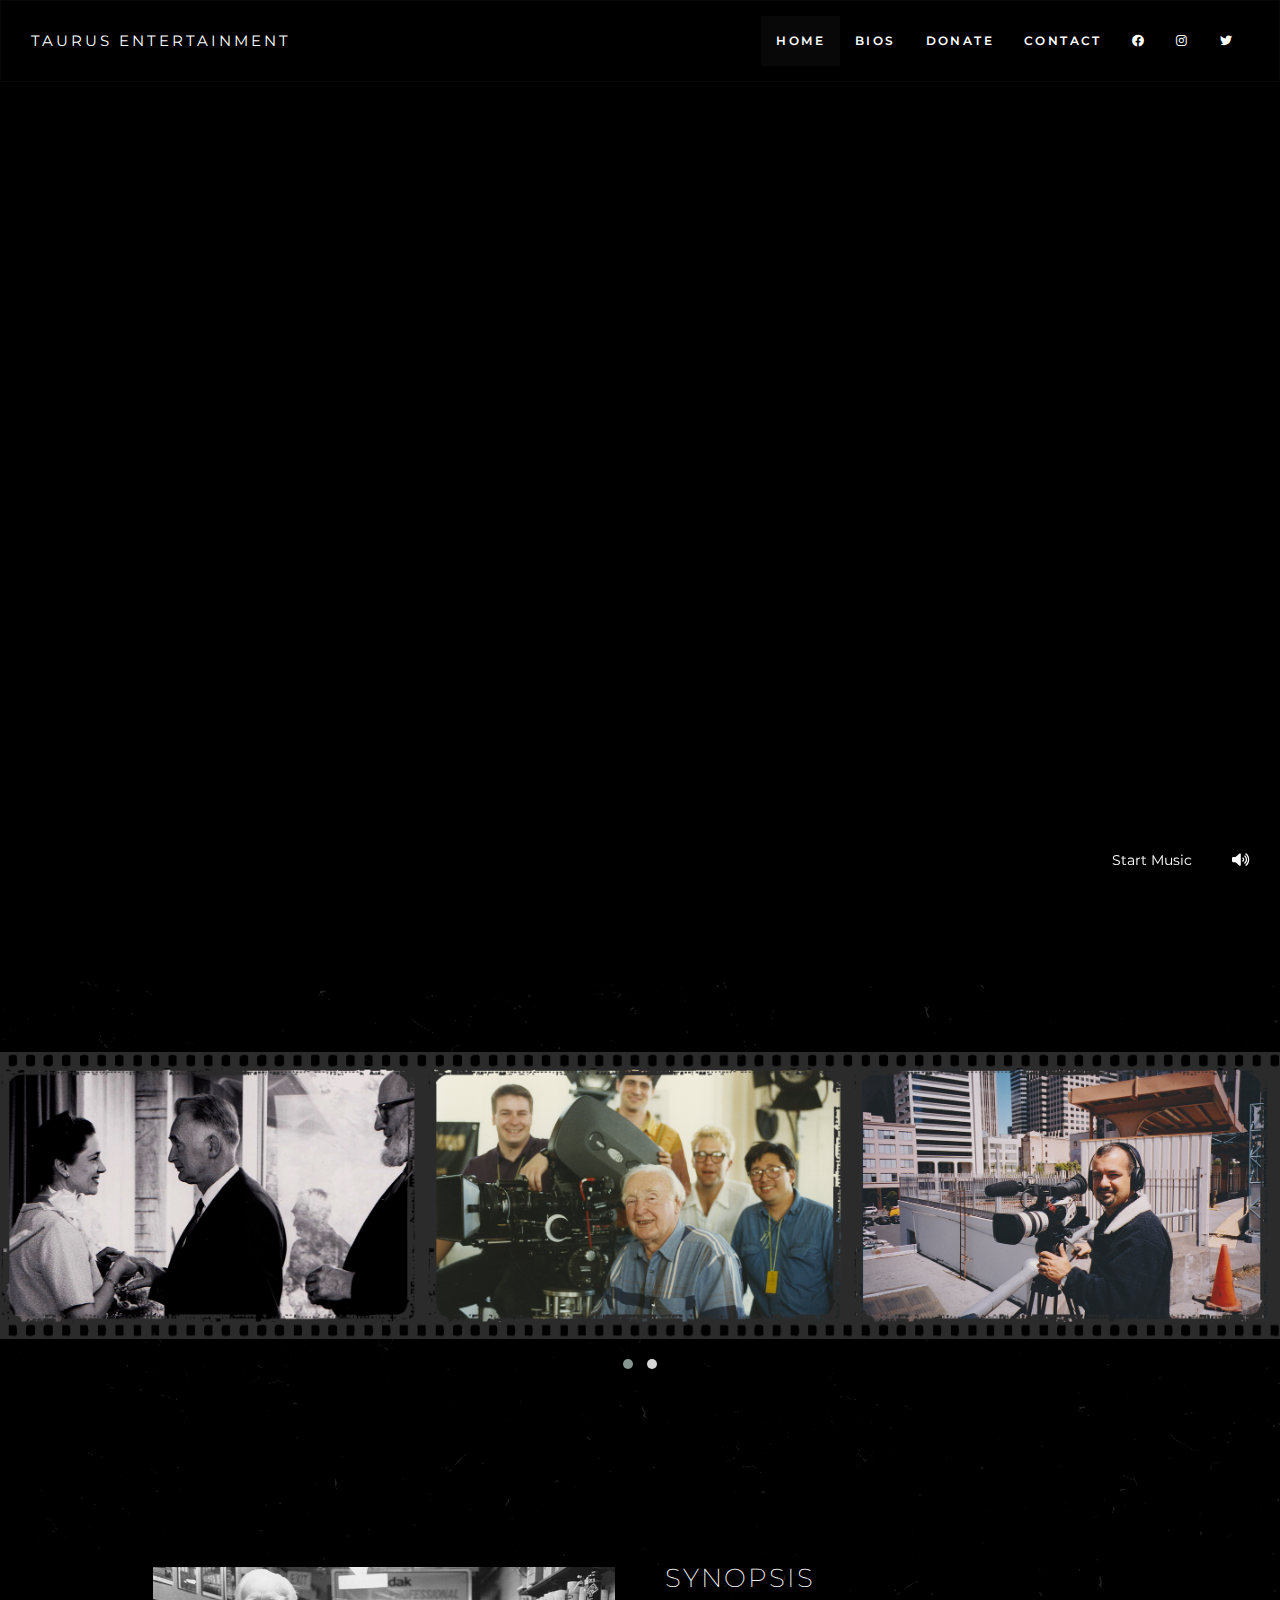
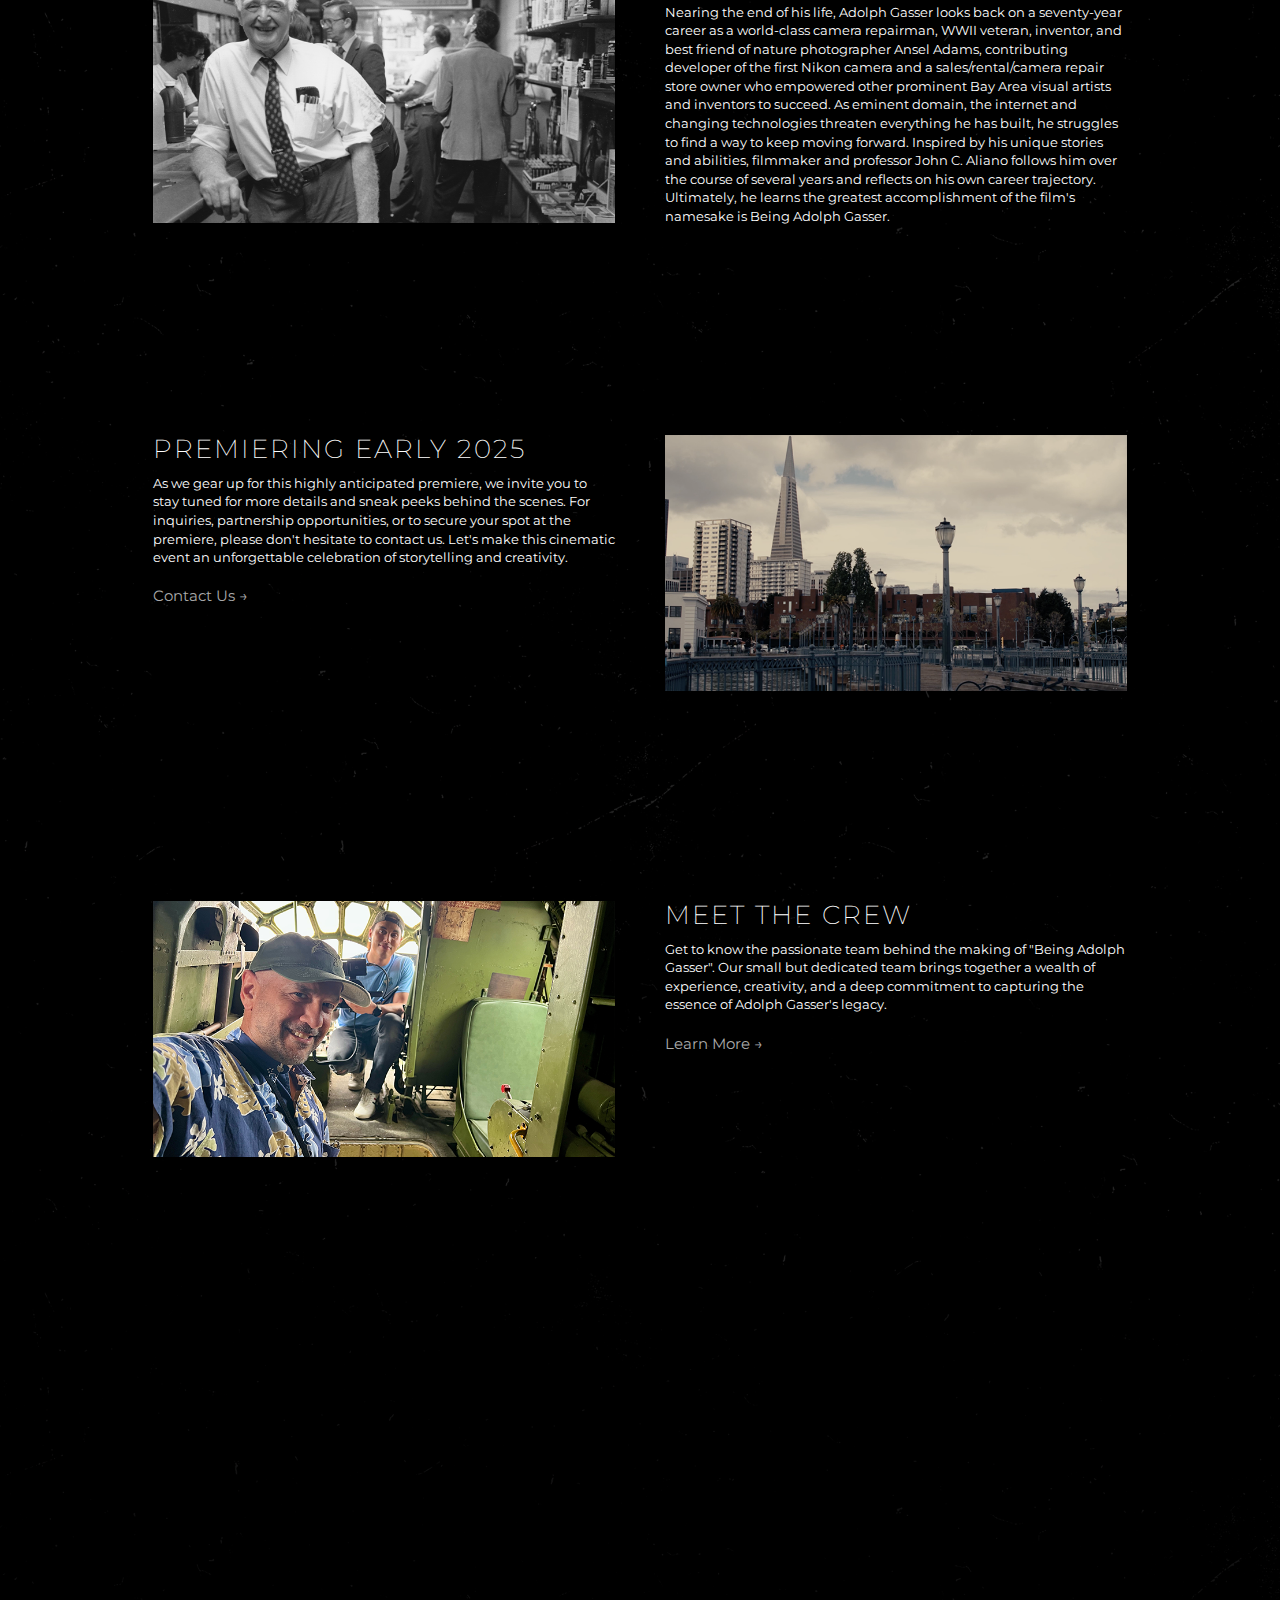
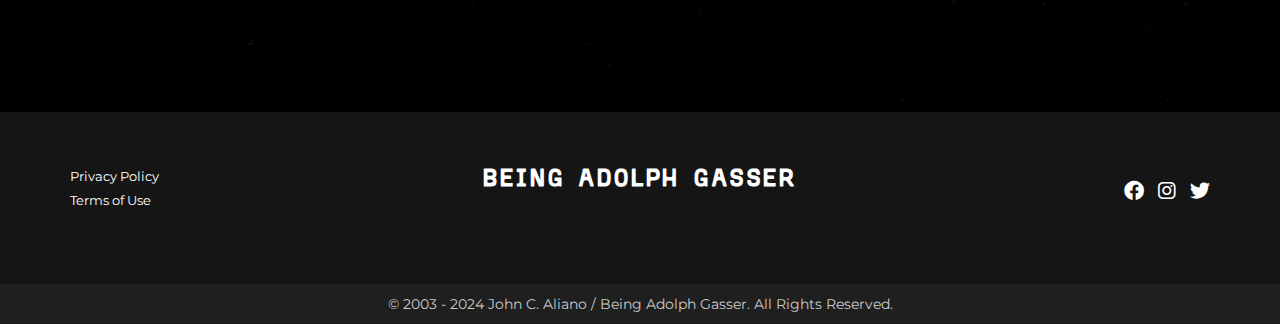
==== index.html @ 7dbe35ec "Update index.html" ====
<!DOCTYPE html>
<html lang="en">

<head>
    <meta charset="utf-8">
    <meta name="viewport" content="width=device-width, initial-scale=1">  
    <meta name="description" content="Being Adolph Gasser">
    <meta name="author" content="Erika Belanich">
    <title>Being Adolph Gasser</title>

       <link rel="icon" href="favicon-1.png" type="image/x-icon">
    
    <!-- Fonts & Styles -->  
    <link rel="stylesheet" href="mystyle.css">
    <link rel="stylesheet" href="https://maxcdn.bootstrapcdn.com/bootstrap/3.4.1/css/bootstrap.min.css">
    <link rel="stylesheet" href="https://cdnjs.cloudflare.com/ajax/libs/font-awesome/6.0.0-beta3/css/all.min.css">

    <style>
        @import url('https://fonts.googleapis.com/css2?family=Montserrat:ital,wght@0,100..900;1,100..900&display=swap');
    </style>
    <link rel="preconnect" href="https://fonts.googleapis.com">
    <link rel="preconnect" href="https://fonts.gstatic.com" crossorigin>
    <link href="https://fonts.googleapis.com/css2?family=Cutive+Mono&family=Special+Elite&display=swap" rel="stylesheet">

    <!-- Owl Carousel CSS -->
    <link rel="stylesheet" href="https://cdnjs.cloudflare.com/ajax/libs/OwlCarousel2/2.3.4/assets/owl.carousel.min.css">
    <link rel="stylesheet" href="https://cdnjs.cloudflare.com/ajax/libs/OwlCarousel2/2.3.4/assets/owl.theme.default.min.css">
    
    <!-- Bootstrap and jQuery (for demonstration) -->
    <script src="https://code.jquery.com/jquery-3.6.0.min.js"></script>
    <script src="https://maxcdn.bootstrapcdn.com/bootstrap/3.4.1/js/bootstrap.min.js"></script>
    
    <style>
        @media (max-width: 768px) {
            .container-home {
                display: flex;
                padding-top: 40px;
                padding-bottom: 40px;
                margin: 0 auto;
            }
        }
        @media (min-width: 768px) {
            .container-home {
                display: flex;
                padding-top: 80px;
                padding-bottom: 80px;
                max-width: 80%;
                margin: 0 auto;
            }
        }
        .text-column {
            flex: 1;
            padding: 25px;
        }
        .text-column h1 {
            margin-top: 0;
        }
        .text-column p {
            margin-bottom: 0;
        }
        .image-column {
            flex: 1;
            display: flex;
            justify-content: center;
            align-items: center;
            padding: 25px;
        }
        .image-column img {
            max-width: 100%;
            height: auto;
        }

#controls {
    position: fixed;
    bottom: 20px;
    right: 20px;
    display: flex;
    align-items: center;
    z-index: 1000;
}

#start-music {
     font-family: "Montserrat", sans-serif;
    margin-right: 10px;
    padding: 10px 20px;
    font-size: 14px;
    color: white;
    background-color: rgba(0, 0, 0, 0.5);
    border: none;
    border-radius: 5px;
    cursor: pointer;
}

#start-music:hover {
color: darkgrey;
}
        
#music-icon:hover {
color: darkgrey;
}
        
#music-icon {
    font-size: 14px;
    cursor: pointer;
    background-color: rgba(0, 0, 0, 0.5);
    color: white;
    padding: 10px;
    border-radius: 5px;
}

#music-icon i {
    display: none;
}

#music-icon i.active {
    display: inline;
}
        
    </style>
    
</head>

<body>
  <div id="loading-overlay"></div>
  <div id="loading-spinner">
    <img src="homepage.gif" alt="Loading">
  </div>




 <!-- Navigation -->
    <nav class="navbar navbar-inverse">
        <div class="container-fluid">
            <div class="navbar-header">
                <button type="button" class="navbar-toggle" data-toggle="collapse" data-target="#myNavbar">
                    <span class="icon-bar"></span>
                    <span class="icon-bar"></span>
                    <span class="icon-bar"></span>                        
                </button>
                <a class="navbar-brand" href="https://www.beingadolphgasser.com/">TAURUS ENTERTAINMENT</a>
            </div>
            <div class="collapse navbar-collapse" id="myNavbar">
                <ul class="nav navbar-nav navbar-right">
                    <li class="active"><a href="https://www.beingadolphgasser.com/">HOME</a></li>
                    <li><a href="/bios/" class="link">BIOS</a></li>
                      <li><a href="https://igg.me/at/BeingAdolphGasser/x/37984458#/" class="link">DONATE</a></li>

                    <!-- HIDDEN DROPDOWN             
<li class="dropdown">
    <a class="dropdown-toggle" data-toggle="dropdown" href="#">NEWS <span class="caret"></span></a>
    <ul class="dropdown-menu">
        <li><a href="#">ARTICLES</a></li>
        <li><a href="#">ARCHIVES</a></li>
        <li><a href="#">AWARDS</a></li>
        <li><a href="#">FILM FESTIVALS</a></li>
    </ul>
</li>
    -->

                    <li><a href="/contact/" class="link">CONTACT</a></li>
                     <li class="socialmedia-icons">   
                    <li class="special-items"><a href="https://www.facebook.com/beingadolphgasser"><i class="fab fa-facebook"></i></a></li>
                    <li class="special-items"><a href="https://www.instagram.com/beingadolphgasser"><i class="fab fa-instagram"></i></a></li>
                    <li class="special-items"><a href="https://x.com/BeingAdolphFilm"><i class="fab fa-twitter"></i></a></li>
                
                </li> </ul>
            </div>
        </div>
    </nav>

<script>
    $(document).ready(function(){
        $('.dropdown-toggle').dropdown();
    });
</script>




    
<script>

 window.onload = function() {
    var music = document.getElementById("background-music");
    var unmutedIcon = document.getElementById("unmuted-icon");
    var mutedIcon = document.getElementById("muted-icon");
    var startMusicButton = document.getElementById("start-music");

    // Attempt to play music on page load
    music.play().then(function() {
        startMusicButton.style.display = 'none'; // Hide the button if music plays successfully
    }).catch(function(error) {
        console.log("Autoplay was prevented. User interaction is required.");
        // Optionally, you can show a message to prompt the user to click the button
    });

    // Function to start music and hide button
    window.startMusic = function() {
        music.play().then(function() {
            startMusicButton.style.display = 'none'; // Hide the button after starting music
        }).catch(function(error) {
            console.log("Error playing music:", error);
        });
    };

    // Function to toggle mute/unmute
    window.toggleMute = function() {
        if (music.muted) {
            music.muted = false;
            unmutedIcon.classList.add("active");
            mutedIcon.classList.remove("active");
        } else {
            music.muted = true;
            unmutedIcon.classList.remove("active");
            mutedIcon.classList.add("active");
        }
    };

    // Set the initial state
    unmutedIcon.classList.add("active");
    mutedIcon.classList.remove("active");

    // Hide the start music button after 60 seconds
    setTimeout(function() {
        startMusicButton.style.display = 'none';
    }, 60000);
};


</script>

    
 <!-- MUSIC -->
 <div id="controls">
        <button id="start-music" onclick="startMusic()">Start Music</button>
        <div id="music-icon" onclick="toggleMute()">
            <i id="unmuted-icon" class="fas fa-volume-up active"></i>
            <i id="muted-icon" class="fas fa-volume-mute"></i>
        </div>
    </div>
    <audio id="background-music" loop>
        <source src="Beneath-the-Starry-Night.mp3" type="audio/mp3">
        Your browser does not support the audio element.
    </audio>

    
<!-- COVER VIDEO -->   
<div class="video-container">
    <video autoplay muted loop class="background-video">
        <source src="HomeCover.mp4" type="video/mp4">
        Your browser does not support the video tag.      
    </video>
    <video autoplay muted loop class="background-video-mobile">
        <source src="Mobile-Home.mp4" type="video/mp4">
        Your browser does not support the video tag.      
    </video>
    <div class="overlay"></div>
    <div class="content">
        <h2>Biography, Documentary, Filmmaking, Photography, WWII</h2>
        <h1>Being Adolph Gasser</h1>
        <p></p>
        <a href="/trailer/" class="link">
            <button class="cta-button">Play Trailer</button>
        </a>
    </div>
</div>

    <!-- CAROUSEL -->  
    <div class="owl-carousel owl-theme">

        <div class="item">
        <img src="Wedding.png" alt="Adolph and Marion's Wedding Day">
                  <div class="overlay">1965 - Adolph and Marion's wedding ceremony at Ansel Adam's residence.<br></div>
        </div>
        <div class="item">
            <img src="Gasser.png" alt="Early 1990s">
              <div class="overlay">Early 1990s - Adolph in front of an Arriflex 35mm camera with employees at the Rental Store.</div>
        </div>
        <div class="item">
            <img src="Aliano.png" alt="Start of filming">
                <div class="overlay">2003  - John Aliano starts filming Adolph Gasser documentary.</div>
        </div>
   
        <div class="item">
            <img src="EnolaGay.png" alt="Adolph in front of Enola Gay">
              <div class="overlay">1945 - Adolph with 509th photo squad buddy in front of Enola Gay.<br></div>
        </div>
          
        <div class="item">
            <img src="StoreFront.png" alt="Store front">
            <div class="overlay">Store front of Adolph Gasser Inc.<br></div>
        </div>
    </div>

    <!-- Owl Carousel JS -->
    <script src="https://cdnjs.cloudflare.com/ajax/libs/OwlCarousel2/2.3.4/owl.carousel.min.js"></script>
    <script>
        $(document).ready(function(){
            $(".owl-carousel").owlCarousel({
                items: 3,
                loop: true,
                margin: 0,
                nav: true,
                autoplay: true,
                autoplayTimeout: 5000,
                autoplayHoverPause: true,
                smartSpeed: 1000,
                autoplaySpeed: 1000,
                responsive: {
                    0: {
                        items: 1
                    },
                    600: {
                        items: 2
                    },
                    1000: {
                        items: 3
                    }
                }
            });
        });
    </script>

    <!-- BODY CONTENT -->      


       
 <div class="container-home">
  <div class="image-column">
    <img src="synopsis.png" alt="synopsis">
  </div>
                <div class="text-column">
   <h1 id="unique-title">Synopsis</h1>
        <p>Nearing the end of his life, Adolph Gasser looks back on a seventy-year career as a world-class camera repairman, WWII veteran, inventor, and best friend of nature photographer Ansel Adams, contributing developer of the first Nikon camera and a sales/rental/camera repair store owner who empowered other prominent Bay Area visual artists and inventors to succeed. As eminent domain, the internet and changing technologies threaten everything he has built, he struggles to find a way to keep moving forward. Inspired by his unique stories and abilities, filmmaker and professor John C. Aliano follows him over the course of several years and reflects on his own career trajectory. Ultimately, he learns the greatest accomplishment of the film's namesake is Being Adolph Gasser.
        </p>
  </div>
</div>   
   
       
 
    <div class="container-home">
  <div class="text-column">
  <h1 id="unique-title">Premiering EARLY 2025</h1>
    <p>
      As we gear up for this highly anticipated premiere, we invite you to stay tuned for more details and sneak peeks behind the scenes. For inquiries, 
        partnership opportunities, or to secure your spot at the premiere, please don't hesitate to contact us. 
        Let's make this cinematic event an unforgettable celebration of storytelling and creativity. 
        
        <br><br><a href="/contact/" class="text-link">Contact Us &rarr;</a></p>
  </div>
  <div class="image-column">
    <img src="premiere.png" alt="premiere">
  </div>
</div>   



   <div class="container-home">
  <div class="image-column">
    <img src="crew.png" alt="meet the crew">
  </div>
                <div class="text-column">
  <h1 id="unique-title">Meet the Crew</h1>
    <p>
      Get to know the passionate team behind the making of "Being Adolph Gasser". Our small but dedicated team brings together a wealth of experience, creativity, and a deep commitment to capturing the essence of Adolph Gasser's legacy. 
 
        
        <br><br><a href="/bios/" class="text-link">Learn More &rarr;</a></p>
  </div>
</div>     
       
       
       
       
       
       
   <!-- BACKGROUND IMAGE -->   
       
       
       

    <div class="feature-section">
        <div class="feature-overlay"></div>
        <div class="feature-image"></div>
        <div class="feature-text">
            <p>
            
            
                
            </p>
                
                
    </div>

       
       </div>
  
   <!-- TIMELINE NOT LIVE 
       

   <div class="timeline">
          <h1 id="unique-title">ADOLPH GASSER TIMELINE</h1><br><br><br>
       
        <div class="years">
            <span class="year selected" data-year="1945"></span>
            <span class="year" data-year="1965"></span>
            <span class="year" data-year="1975"></span>
            <span class="year" data-year="1982"></span>
            <span class="year" data-year="1988"></span>
        </div>
        <div class="mobile-nav">
            <button class="prev">❮</button>
            <span class="current-year">1945</span>
            <button class="next">❯</button>
        </div>
        <div class="content-timeline">
            <div class="slide active" data-year="1965">
                <img src="https://via.placeholder.com/400x250" alt="1965 Film Image">
                <div class="text">
                    <h2>Title</h2>
                    <p>Lorem ipsum dolor sit amet, consectetur adipiscing elit, sed do eiusmod tempor incididunt ut labore et dolore magna aliqua. In nibh mauris cursus mattis molestie a. Nunc lobortis mattis aliquam faucibus purus. Blandit massa enim nec dui nunc mattis enim ut tellus. </p>
                </div>
            </div>
            <div class="slide" data-year="1975">
                <img src="https://via.placeholder.com/400x250" alt="1968 Film Image">
                <div class="text">
                    <h2>Cast and Crew</h2>
                    <p>Nunc lobortis mattis aliquam faucibus purus. Blandit massa enim nec dui nunc mattis enim ut tellus. Tellus at urna condimentum mattis pellentesque.</p>
                </div>
            </div>
            <div class="slide" data-year=" 1982">
                <img src="https://via.placeholder.com/400x250" alt="1970 Film Image">
                <div class="text">
                    <h2>Film Festivals</h2>
                    <p>Mauris pharetra et ultrices neque ornare aenean. Amet justo donec enim diam vulputate. Aenean sed adipiscing diam donec adipiscing tristique risus.</p>
                </div>
            </div>
            <div class="slide" data-year="1988">
                <img src="https://via.placeholder.com/400x250" alt="1977 Film Image">
                <div class="text">
                    <h2>Title</h2>
                    <p>Lorem ipsum dolor sit amet, consectetuer adipiscing elit. Aenean commodo ligula eget dolor. At augue eget arcu dictum. Ut porttitor leo a diam sollicitudin.</p>
                </div>
            </div>
            <div class="slide" data-year="2003">
                <img src="https://via.placeholder.com/400x250" alt="1983 Film Image">
                <div class="text">
                    <h2>Title</h2>
                    <p> Libero volutpat sed cras ornare arcu. Sed risus pretium quam vulputate dignissim suspendisse in est. Rhoncus mattis rhoncus urna neque viverra. Cursus eget nunc scelerisque viverra mauris in aliquam sem fringilla. </p>
                </div>
            </div>
        </div>
    </div>     
       
       
     
       
       <script>

        
        const years = document.querySelectorAll('.year');
const slides = document.querySelectorAll('.slide');
const currentYear = document.querySelector('.current-year');
const prevButton = document.querySelector('.prev');
const nextButton = document.querySelector('.next');

let currentSlide = 0;

function updateTimeline() {
    years.forEach((year, index) => {
        if (index <= currentSlide) {
            year.classList.add('selected');
            year.style.color = '#000';
            year.style.backgroundColor = '#000';
            year.style.borderColor = '#ccc';
        } else {
            year.classList.remove('selected');
            year.style.color = '#ccc';
            year.style.backgroundColor = '#000';
            year.style.borderColor = '#ccc';
        }
    });

    years.forEach((year, index) => {
        if (index <= currentSlide) {
            year.querySelector('::after').style.backgroundColor = '#000';
        } else {
            year.querySelector('::after').style.backgroundColor = '#ccc';
        }
    });
}

function showSlide(index) {
    slides.forEach((slide, i) => {
        slide.classList.toggle('active', i === index);
    });
    currentYear.textContent = slides[index].getAttribute('data-year');
    currentSlide = index;
    updateTimeline();
}

years.forEach((year, index) => {
    year.addEventListener('click', () => {
        showSlide(index);
    });
});

prevButton.addEventListener('click', () => {
    currentSlide = (currentSlide > 0) ? currentSlide - 1 : slides.length - 1;
    showSlide(currentSlide);
});

nextButton.addEventListener('click', () => {
    currentSlide = (currentSlide < slides.length - 1) ? currentSlide + 1 : 0;
    showSlide(currentSlide);
});

showSlide(currentSlide);

        
    </script>
       
  
       
    
       
       
       
       
-->             
       
<!-- Footer -->
       
    <footer class="footer">
        <div class="footer-container">
            <div class="footer-column">
                <a href="/privacy/">Privacy Policy</a>
                <a href="/terms/">Terms of Use</a><br>
        
            </div>
            <div class="footer-column">
               <p class="footer-title">Being Adolph Gasser</p>
                
            </div>
            <div class="footer-column">
            
                <div class="social-icons">
                    
                    
                           <a href="https://www.facebook.com/beingadolphgasser"><i class="fab fa-facebook"></i></a>
         <a href="https://www.instagram.com/beingadolphgasser"><i class="fab fa-instagram"></i></a>
          <a href="https://x.com/BeingAdolphFilm"><i class="fab fa-twitter"></i></a>
                
                    
                    
                </div>
            </div>
        </div>
    </footer>
    <div class="copyright-bar">
        &copy; 2003 - 2024 John C. Aliano / Being Adolph Gasser. All Rights Reserved.
    </div>
    
       

    
    
       


<script>
  // JavaScript to show the loading spinner on link click
  document.addEventListener('DOMContentLoaded', function() {
    document.querySelectorAll('.link').forEach(link => {
      link.addEventListener('click', function(event) {
        event.preventDefault();
        
        // Show loading overlay and spinner
        document.getElementById('loading-overlay').style.display = 'block';
        document.getElementById('loading-spinner').style.display = 'block';
        
        // Set timeout to hide loading spinner after 2 seconds (2000 milliseconds)
        setTimeout(() => {
          document.getElementById('loading-overlay').style.display = 'none';
          document.getElementById('loading-spinner').style.display = 'none';
        }, 2000); // Hide after 2 seconds
        
        // Navigate to the clicked link after 2 seconds (2000 milliseconds)
        setTimeout(() => {
          window.location.href = this.href;
        }, 2000); // Delay for 2 seconds before navigating
      });
    });
  });
</script>

    
    
</body>
    
</html>
---- mystyle.css ----
@charset "utf-8";

/*GLOBAL*/

@font-face {
    font-family: 'CremeGlaceeInkBleed-Regular';
    src: url('CremeGlaceeInkBleed-Regular.ttf') format('truetype'),
    font-weight: normal;
    font-style: normal;
}

.image-column,
.text-column {
  flex: 1;
}

/* Styles for mobile view */
@media (max-width: 768px) {
  .container-home {
    display: flex;
    flex-direction: column;
  }

  .image-column {
    order: 1;
    text-align: center;
  }

  .text-column {
    order: 2;
    align-content: center;
  }

  .text-column h1 {
    margin-top: 10px; 
  }

  .text-column p {
    margin-top: 10px; 
  }
}


p{
      font-family: "Montserrat", sans-serif;
    font-size: 13px;
    font-weight: 400; 
    color: white;
}

body{
    background-color: black!important; 
      background-image: url('FilmScratches.png'); /* Vintage texture image */
      background-size: 100%;
      background-attachment: scroll; 
     
}


#unique-title {
   font-family: "Montserrat", sans-serif;
    font-size: 26px!important;
    font-weight: 400; 
    text-transform: uppercase;
    color: #ffffff!important;
    letter-spacing: 2px;
    font-weight: 200; 
}

.text-link {
    color: #aaaaaa;
    text-decoration: none;
    font-size: 1.2em;
    display: inline-flex;
    align-items: center;
    transition: color 0.3s;
    font-family: "Montserrat", sans-serif;
    font-size: 15px;
}

.text-link::after {
   /* content: " \2192"; */
    margin-left: 5px;
    color: lightgrey;
    transition: color 0.3s;
}

.text-link:hover {
    color: lightgrey;
    text-decoration: none;
}

a{
  font-family: "Montserrat", sans-serif;
   font-size: 13px;
  color: white;
}

a:hover {
    color: #cccccc!important;
    text-decoration: none;
}


/* NAVIGATION */
.navbar {
    margin-bottom: 0px!important;
    box-shadow: none;
}
.navbar-inverse {
    background-color: black!important;
    border-color: black;
    border-radius: 0!important;
    padding: 15px;
    box-shadow: none; 
}
.navbar-inverse .navbar-brand {
    color: white!important;
    display: flex; 
    align-items: center; 
    justify-content: center; 
    height: 100%; 
    font-family: "Montserrat", sans-serif;
    font-size: 15px;
    letter-spacing: .2em;
    font-weight: 400;
}
.navbar-inverse .navbar-nav > li > a {
    color: white!important;
    font-family: "Montserrat", sans-serif;
    font-size: 12px;
    letter-spacing: .2em;
    font-weight: 600;
}

.navbar-inverse .navbar-nav .dropdown-menu {
    border: 1px solid darkgrey; 
    border-radius: 0;
    left: 0; 
    right: auto; 
    background-color: #1e1e1e;
}

.navbar-inverse .navbar-nav .dropdown-menu > li > a {
    font-family: "Montserrat", sans-serif;
    color: white!important;
    font-size: 12px;
    letter-spacing: .2em;
    font-weight: 600;
}

.navbar-inverse .navbar-nav .dropdown-menu > li > a:hover,
.navbar-inverse .navbar-nav .dropdown-menu > li > a:focus {
    color: darkgrey!important;
    background-color: transparent;
}

.navbar-inverse .navbar-toggle {
    border-color: transparent!important;   
}

.navbar-header .navbar-brand {
    white-space: normal; 
}

.navbar-toggle {
    margin-left: auto; 
    margin-right: 5px!important;
}

.navbar-inverse .navbar-toggle:focus,
.navbar-inverse .navbar-toggle:hover {
    background-color: transparent!important;
    border-color: #333!important;
}
.dropdown-toggle {
    cursor: pointer; 
    color: white; 
    text-decoration: none; 
}

/* Show dropdown menu on hover (desktop only) */
@media (min-width: 768px) {
    .navbar-inverse .navbar-nav > li.dropdown:hover .dropdown-menu {
        display: block;
        color: darkgrey!important;
    }
    .navbar-inverse .navbar-nav > li > a:hover {
        color: #B0B3B8!important; /* hover color */
    }
}




@media (max-width: 767px) {
    .navbar-inverse .navbar-nav .special-items {
        display: inline-block; /* Display list items inline */
    }
    .navbar-inverse .navbar-nav .special-items a {
        padding-left: 10px;
    }
.navbar-inverse .navbar-brand {
        font-size: 12px;
    }
  .video-container .content h2{
    font-size: 14px;
    line-height: 22px;
  }
  .video-container .content p{
    font-size: 17px;
}
}




/* Custom Styles for Mobile Dropdown */
@media (max-width: 767px) {
    .navbar-inverse .navbar-nav .dropdown-menu {
        background-color: #333; 
        border: none; 
        box-shadow: 0 2px 10px rgba(0,0,0,0.5); 
    }
    .navbar-inverse .navbar-nav .dropdown-menu > li > a {
        color: #fff; 
        padding: 10px 20px;
    }
    .navbar-inverse .navbar-nav .dropdown-menu > li > a:hover,
    .navbar-inverse .navbar-nav .dropdown-menu > li > a:focus {
        color: #ccc; 
        background-color: #444; 
    }
    .navbar-inverse .navbar-nav .dropdown-menu > li {
        border-bottom: 1px solid #444; 
    }
}






/* TRAILER */
.trailer-video {
    position: relative;
    top: 0;
    left: 0;
    height: auto;
    z-index: 1;
}

@media (min-width: 768px) {
    .trailer-video {
       max-width: 75%;
}
    .content {
    top: 50%;
}
}

@media (max-width: 768px) {
    .video-container {
         max-width: 100%;
    }
}


 /* COVER VIDEO */
.video-container {
    position: relative;
    width: 100%;
    height: 100vh;
    overflow: hidden;
    background-color: black;
}

.background-video {
    position: absolute;
    top: 0;
    left: 0;
    width: 100%;
    height: 100%;
    object-fit: cover;
    opacity: 0.5;
    z-index: 1;
}

.background-video {
  display: block;
}

.background-video-mobile {
  display: none;
}

/* Mobile devices */
@media (max-width: 515px) {
  .background-video {
    display: none;
  }
  .background-video-mobile {
    width: 100%;
    display: block;
    opacity: 0.5;
    z-index: 1;
  }
    
.content {
    top: 40%;
}
}





.overlay {
    position: absolute;
    bottom: 0;
    width: 100%;
    height: 60%; 
    background: linear-gradient(to top, black 0%, transparent 100%);
    z-index: 2;
}


.content {
    position: absolute;
    left: 50%;
    top: 40%;
    transform: translate(-50%, -50%);
    text-align: center;
    color: white;
    z-index: 3;
    min-width: 70%;
}

.video-container .content .cta-button{
margin-top: 40px;
}

.content h1 {
    margin: 0.5em 0;
    font-size: 4.5em;
}

.content h2 {
    font-size: 1.5em;
    margin: 0.5em 0;
}

.content p {
    font-size: 1em;
    margin: 0.5em 0;
}

.cta-button {
     padding: 0.75em 1.5em;
     font-size: 1em;
    display: inline-block;
    margin-top: 20px;
    padding: 10px 20px;
    background-color: rgba(0, 0, 0, 1); 
        color: white; 
    background-color: #1e1e1e;
      border: 1px solid darkgrey;   
    text-decoration: none;
    cursor: pointer;
    transition: background-color 0.3s ease, transform 0.2s ease; /* Transition for smooth effect */
}

.cta-button:hover {
    background-color: #1e1e1e; 
    color: #fff;
    transform: scale(1.05); 
}






 /* MOBILE COVER */
@media (max-width: 515px) {
    .video-container {
        height: 70vh;
    }
    .background-video {
        height: 70vh;
    }
  
    .content{
        min-width: 85%;
    }
    .content h1 {
    font-size: 1.8em;
}
       .content h2 {
    font-size: 10px;
}
}



/* Keyframes for the fade-in effect */
@keyframes fadeIn {
    from {
        opacity: 0;
    }
    to {
        opacity: 1;
    }
}

/* Apply the fade-in animation to the content elements */
.video-container .content h1,
.video-container .content h2,
.video-container .content p,
.video-container .content .cta-button {
    opacity: 0; /* Initial state */
    animation: fadeIn 2s ease-in-out forwards; /* Animation duration and easing */
}

.video-container .content h2 {
    animation-delay: 0.5s; /* Delay before the h1 fades in */
   font-family:  Montserrat;
    text-transform: uppercase;
    font-weight: 200;
    font-size: 12px;
    letter-spacing: 2px;
    color: rgba(255, 255, 255, 0.8);
}

.video-container .content h1 {
    animation-delay: 0.5s; /* Delay before the h2 fades in */
     font-family: "CremeGlaceeInkBleed-Regular";
    letter-spacing: 3px;
     font-weight: 600;
    text-transform: uppercase;
    
}

.video-container .content p {
    animation-delay: 1s; /* Delay before the paragraph fades in */
     font-family: Montserrat;
     font-weight: 400;
}

.video-container .content .cta-button {
    animation-delay: 1.5s; /* Delay before the button fades in */
     font-family: Montserrat;
     font-weight: 500;
}





 /* LOADING GIF */

    #loading-overlay {
      display: none; /* Hidden by default */
      position: fixed;
      top: 0;
      left: 0;
      width: 100%;
      height: 100%;
      background-color: rgba(0, 0, 0, 0.7); 
      z-index: 9998; 
    }

    /* CSS for the loading spinner */
    #loading-spinner {
      display: none;
      position: fixed;
      top: 50%;
      left: 50%;
      transform: translate(-50%, -50%);
      z-index: 9999; 
    }

    #loading-spinner img {
      width: 300px; 
      height: 251px; 
    }







 /* CAROUSEL */

.owl-carousel{
        background-color: black;
   padding-top: 70px;
    padding-bottom:80px;
        }
.owl-carousel .item {
  overflow: hidden; 
  position: relative;
}

.owl-carousel .item img {
  transition: transform 0.3s ease; 
  width: 100%; 
  height: auto; 
}


.owl-carousel .item:hover img {
  transform: scale(1.0);
}

.owl-carousel .item .overlay {
      font-family: "Montserrat", sans-serif;
  position: absolute;
  top: 0;
  left: 0;
  width: 100%;
  height: auto;
  background: rgba(0, 0, 0, 0.5); 
  color: white;
  display: flex;
  justify-content: center;
  align-items: end;
  opacity: 0;
  transition: opacity 0.3s ease;
  font-size: 12px;
  padding: 20px;
  text-align: center; 
}


.owl-carousel .item:hover .overlay {
  opacity: 1; 
}


.owl-theme .owl-dots, .owl-theme .owl-nav{
  padding-top:15px!important;
}
.owl-theme .owl-nav{
  display: none!important;
}

.no-js .owl-carousel, .owl-carousel.owl-loaded {
    background: transparent!important;
}

 /* MOBILE CAROUSEL*/
@media (max-width: 768px) {
  .owl-carousel{
   padding-top: 0px;
}
}








     /* TIMELINE */


.timeline {
    text-align: center;
    padding: 20px;
    margin-top: 50px;
    padding-top: 100px;
  padding-bottom: 70px;
  background-color: black;
   margin-bottom: 100px; 
}

.years {
    display: flex;
    justify-content: space-between;
    align-items: center;
    margin-bottom: 20px;
    position: relative;
    width: 80%;
    margin: 0 auto;
}

.year {
    cursor: pointer;
    padding: 5px 10px;
    position: relative;
    z-index: 1;
    color: #333;
}

.year.selected {
    background-color: #000;
    font-family: "Montserrat", sans-serif;
    font-weight: 600;
    width: 15px;
    height: 15px;
    font-size: 20px;
}

.year::before {
    content: attr(data-year);
    position: absolute;
    color: #333;
    bottom: 20px;
    left: 50%;
    transform: translateX(-50%);
    white-space: nowrap;
}

.year::after {
    content: '';
    position: absolute;
    width: 10px;
    height: 10px;
    background-color: #333;
    border-radius: 50%;
    bottom: -1px;
    left: 50%;
    transform: translateX(-50%);
}


.year.selected::after {
    background-color: #fff;
}

.year.selected ~ .year::after {
    color: #fff;
}
        
        

.year.selected ~ .year {
    color: #333;
}

.years::before {
    content: '';
    position: absolute;
    top: 50%;
    left: 0;
    right: 0;
    height: 2px;
    color: #333;
    background-color: #333;
    z-index: 0;
}


.years .selected::before {
    color: #fff;
}

.content-timeline {
    position: relative;
    width: 80%;
    margin: 0 auto;
    border-radius: 10px;
    padding: 20px;
    display: flex;
    align-items: center;
    overflow: hidden;
}

.slide {
    width: 100%;
    display: flex;
    align-items: center;
    opacity: 0;
    transition: opacity 0.5s ease-in-out;
    position: absolute;
}

.slide.active {
    opacity: 1;
    position: relative;
}

.slide img {
    width: 400px;
    height: 250px;
    margin-right: 20px;

}

.text {
    text-align: left;
    width: 60%;
    padding: 25px;
}

.text h2 {
    font-size: 24px;
    margin-bottom: 10px;
      font-family: "Montserrat", sans-serif;
    font-weight: 600;
    color: white;
}

.text p {
    font-size: 14px;
      font-family: "Montserrat", sans-serif;
    font-weight: 300;
    color: white;
}

.mobile-nav {
    display: none;
    justify-content: space-between;
    align-items: center;
    width: 80%;
    margin: 20px auto;
}

.mobile-nav button {
    background: none;
    border: none;
    cursor: pointer;
    font-size: 24px;
}

@media (max-width: 768px) {
    .years {
        display: none;
    }

    .content-timeline {
        width: 100%;
        padding: 0;
        border: none;
        flex-direction: column;
    }
.timeline{
padding-top: 25px;
    padding-bottom: 25px;  
}
    .text {
        padding: 0 20px;
        width: 100%;
        text-align: center;
    }

    .slide img {
        border-radius: 0;
        width: 100%;
        margin: 0;
    }
    .slide {
        display: block;
    }
}







/* REVIEWS */

.review-container {
    background-color: black;
    position: relative;
    max-width: 80%; 
    margin: 0 auto; 
    text-align: center; 
}

.review-slide {
    display: flex;
    flex-direction: column;
    justify-content: center;
    align-items: center;
    padding: 20px;
    margin-top: 100px;
 margin-bottom: 100px;
}

.stars {
    font-size: 17px;
    color: white;
    text-align: center;
    letter-spacing: 8px;
}

.review-text {
    text-align: center;
    font-size: 16px;
    font-family: "Montserrat", sans-serif;
    font-weight: 300;
    color: white;
    padding: 25px 50px;
}

.arrow {
    position: absolute;
    top: 50%;
    transform: translateY(-50%);
    width: 40px;
    height: 40px;
    background-color: transparent;
    cursor: pointer;
    display: flex;
    color: #ebecf0;
    justify-content: center;
    align-items: center;
    font-size: 24px;
    z-index: 1;
}

.arrow-left {
    left: 10px; 
}

.arrow-right {
    right: 10px; 
}

/* Mobile Styles */
@media (max-width: 750px) {
    .review-container {
        overflow: visible;
        max-width: 100%;
    }
}


     /* FOOTER */


.footer {
    background-color: #151515;
    color: #fff;
    padding: 20px 0;
}

.footer-container {
    display: flex;
    justify-content: space-around;
    max-width: 1200px;
    margin: 0 auto;
    padding: 20px;
}

.footer-column {
    flex: 1;
    padding: 10px;
}

.footer-title {
    font-size: 24px;
    font-family: "CremeGlaceeInkBleed-Regular";
    letter-spacing: 3px;
    font-weight: bold;
    margin: 0;
}

.footer-column a {
    color: #fff;
    text-decoration: none;
    display: block;
    margin: 5px 0;
}

.footer-column a:hover {
    text-decoration: none;
}

.social-icons img {
    width: 24px;
    height: 24px;
}

.social-icons a:hover{
  color: darkgrey;
}

.social-icons img:hover {
color: darkgrey;
}


.social-icons {
    margin-top: 10px;
}

.social-icons a {
    display: inline-block;
    margin-right: 10px;
    color: #fff; 
    font-size: 20px; 
    text-decoration: none;
}

.social-icons a:last-child {
    margin-right: 0;
}

.copyright-bar {
    background-color: #1f1f1f;
    color: #ccc;
    text-align: center;
    padding: 10px 0;
    font-size: 14px;
     font-family: "Montserrat", sans-serif;
}


@media (max-width: 768px) {
    .footer-container {
        flex-direction: column;
        align-items: center;
        text-align: center;
    }
    .footer-column {
     
    }
   .footer-column:nth-child(1) {
        order: 3; 
    }

    .footer-column:nth-child(2) {
        order: 1; 
    }
    .footer-column:nth-child(3) {
        order: 2; 
    }

}


/* Desktop alignment */
@media (min-width: 769px) {
    .footer-column:first-child {
        text-align: left;
    }
    .footer-column:nth-child(2) {
        text-align: center;
    }
    .footer-column:last-child {
        text-align: right;
    }
}


/* HOME PAGE BACKGROUND IMAGE*/

.hero-container, .feature-section {
    position: relative;
    text-align: center;
    color: white;
    overflow: hidden;
}

.hero-container {
    height: 30vh; /* Original cover section height */
}

.feature-section {
    height: 50vh; /* New scroll section height */
}

.hero-image, .feature-image {
    height: 100%;
    width: 100%;
    background-position: center;
    background-repeat: no-repeat;
    background-size: cover;
    background-attachment: fixed;
    position: absolute;
    top: 0;
    left: 0;
    right: 0;
    bottom: 0;
    opacity: 0.8; /* Adjust opacity for darker effect */
}

.feature-image {
    background-image: url('BW-Gasser.jpg');
}

.hero-overlay, .feature-overlay {
    position: absolute;
    top: 0;
    left: 0;
    right: 0;
    bottom: 0;
    background-color: black;
    opacity: 0.5; /* Black overlay behind the image */
}

.hero-text, .feature-text {
    position: absolute;
    top: 50%;
    left: 50%;
    transform: translate(-50%, -50%);
    text-align: center;
    width: 100%;
    z-index: 1; /* Ensure text is above overlay and image */
    text-shadow: 1px 1px 5px rgba(0, 0, 0, 0.3); /* Subtle drop shadow */
}

.hero-text h1, .hero-text p, .feature-text p {
    margin: 0;
}

.hero-text p, .feature-text p {
    font-size: 1.5em;
    letter-spacing: 0.1em;
}

.hero-text h1 {
    font-size: 3em;
    letter-spacing: 0.05em;
}

.feature-text p {
    font-size: 1.2em;
    padding: 20px;
    background-color: rgba(0, 0, 0, 0.0); /* Slight background for better readability */
    display: inline-block;
    border-radius: 10px;
}

@media (max-width: 768px) {
    .hero-text h1 {
        font-size: 2em;
    }

    .hero-text p, .feature-text p {
        font-size: 1em;
    }
}

.main-content {
    background-color: white;
    padding: 20px;
    text-align: center;
}

/* FESTIVALS */


.festivals-container {
    background-color: black;
    position: relative;
     justify-content: center;
    align-items: center;
    max-width: 80%; /* Adjust as needed */
    margin: 0 auto; /* Center the container */
  padding-bottom: 50px;
  padding-top: 50px;
}

/* CONTACT */


.contact-container {
    background-color: black;
    position: relative;
    display: flex;
     justify-content: center;
    align-items: center;
    max-width: 80%; 
    margin: 0 auto;
  padding-bottom: 50px;
  padding-top: 50px;
}




/* SUB PAGE COVER IMAGES */


.cover-container {
    position: relative;
    text-align: center;
    color: white;
    height: 40vh;
    overflow: hidden; 
}

@media (max-width: 768px) {
    .cover-image-contact {
        height: 25vh;
        text-align: center;
        overflow: hidden; 
    }
}

.cover-image-contact {
    background-image: url('Cover2.jpg');
    height: 100%;
    width: 100%;
    background-position: center;
    background-repeat: no-repeat;
    background-size: cover; 
    background-attachment: fixed;
    position: relative;
    top: 0;
    left: 0;
    right: 0;
    bottom: 0;
    opacity: 0.5; 
}

@media (max-width: 768px) {
    .cover-image-contact {
        background-image: url('contact-mobile.jpg');
     background-size: contain;
     background-position: top;
    }
}







.cover-image-bios {
    background-image: url('Team-Web.jpg');
    height: 100%;
    width: 100%;
    background-position: center;
    background-repeat: no-repeat;
    background-size: cover;
    background-attachment: fixed;
    position: relative;
    top: 0;
    left: 0;
    right: 0;
    bottom: 0;
    opacity: 0.5; 
}

@media (max-width: 768px) {
    .cover-image-bios {
        background-image: url('Mobile-Team.png');
     background-size: contain;
     background-position: top;
    }
}


.cover-image-terms {
    background-image: url('use-cover.jpg');
    height: 100%;
    width: 100%;
    background-position: center;
    background-repeat: no-repeat;
    background-size: cover;
    background-attachment: fixed;
    position: relative;
    top: 0;
    left: 0;
    right: 0;
    bottom: 0;
    opacity: 0.5; 
}

@media (max-width: 768px) {
    .cover-image-terms {
        background-image: url('use-mobile.jpg');
     background-size: contain;
     background-position: top;
    }
}


.cover-image-privacy {
    background-image: url('privacy-cover.jpg');
    height: 100%;
    width: 100%;
    background-position: center;
    background-repeat: no-repeat;
    background-size: cover;
    background-attachment: fixed;
    position: relative;
    top: 0;
    left: 0;
    right: 0;
    bottom: 0;
    opacity: 0.5; 
}

@media (max-width: 768px) {
    .cover-image-privacy {
        background-image: url('privacy-mobile.jpg');
     background-size: contain;
     background-position: top;
    }
}


.cover-image-festivals {
    background-image: url('festivals-cover.jpg');
    height: 100%;
    width: 100%;
    background-position: center;
    background-repeat: no-repeat;
    background-size: cover;
    background-attachment: fixed;
    position: relative;
    top: 0;
    left: 0;
    right: 0;
    bottom: 0;
    opacity: 0.5; 
}

@media (max-width: 768px) {
    .cover-image-festivals {
        background-image: url('festivals-mobile.jpg');
     background-size: contain;
     background-position: top;
    }
}




.cover-text h4 {
    font-size: 16px;
    margin-bottom: 10px;
    font-family: 'Montserrat', sans-serif;
    font-weight: 200;
}

.cover-overlay {
    position: absolute;
    top: 0;
    left: 0;
    right: 0;
    bottom: 0;
    background-color: black;
    opacity: 0.5; 
}

.cover-text {
    position: absolute;
    top: 50%;
    left: 50%;
    transform: translate(-50%, -50%);
    text-align: center;
    width: 100%;
    z-index: 1; 
    text-shadow: 1px 1px 5px rgba(0, 0, 0, 0.3); /* Subtle drop shadow */
}

.cover-text h1, .cover-text p {
    margin: 0;
}

.cover-text p {
    font-size: 1.5em;
    letter-spacing: 0.1em;
}

.cover-text h1 {
    font-size: 36px;
    letter-spacing: 0.1em;
 font-family: "Montserrat", sans-serif;
}

@media (max-width: 768px) {
.cover-text h1 {
    font-size: 30px;
}
}


.main-content {
    background-color: white;
    padding: 20px;
    text-align: center;
}
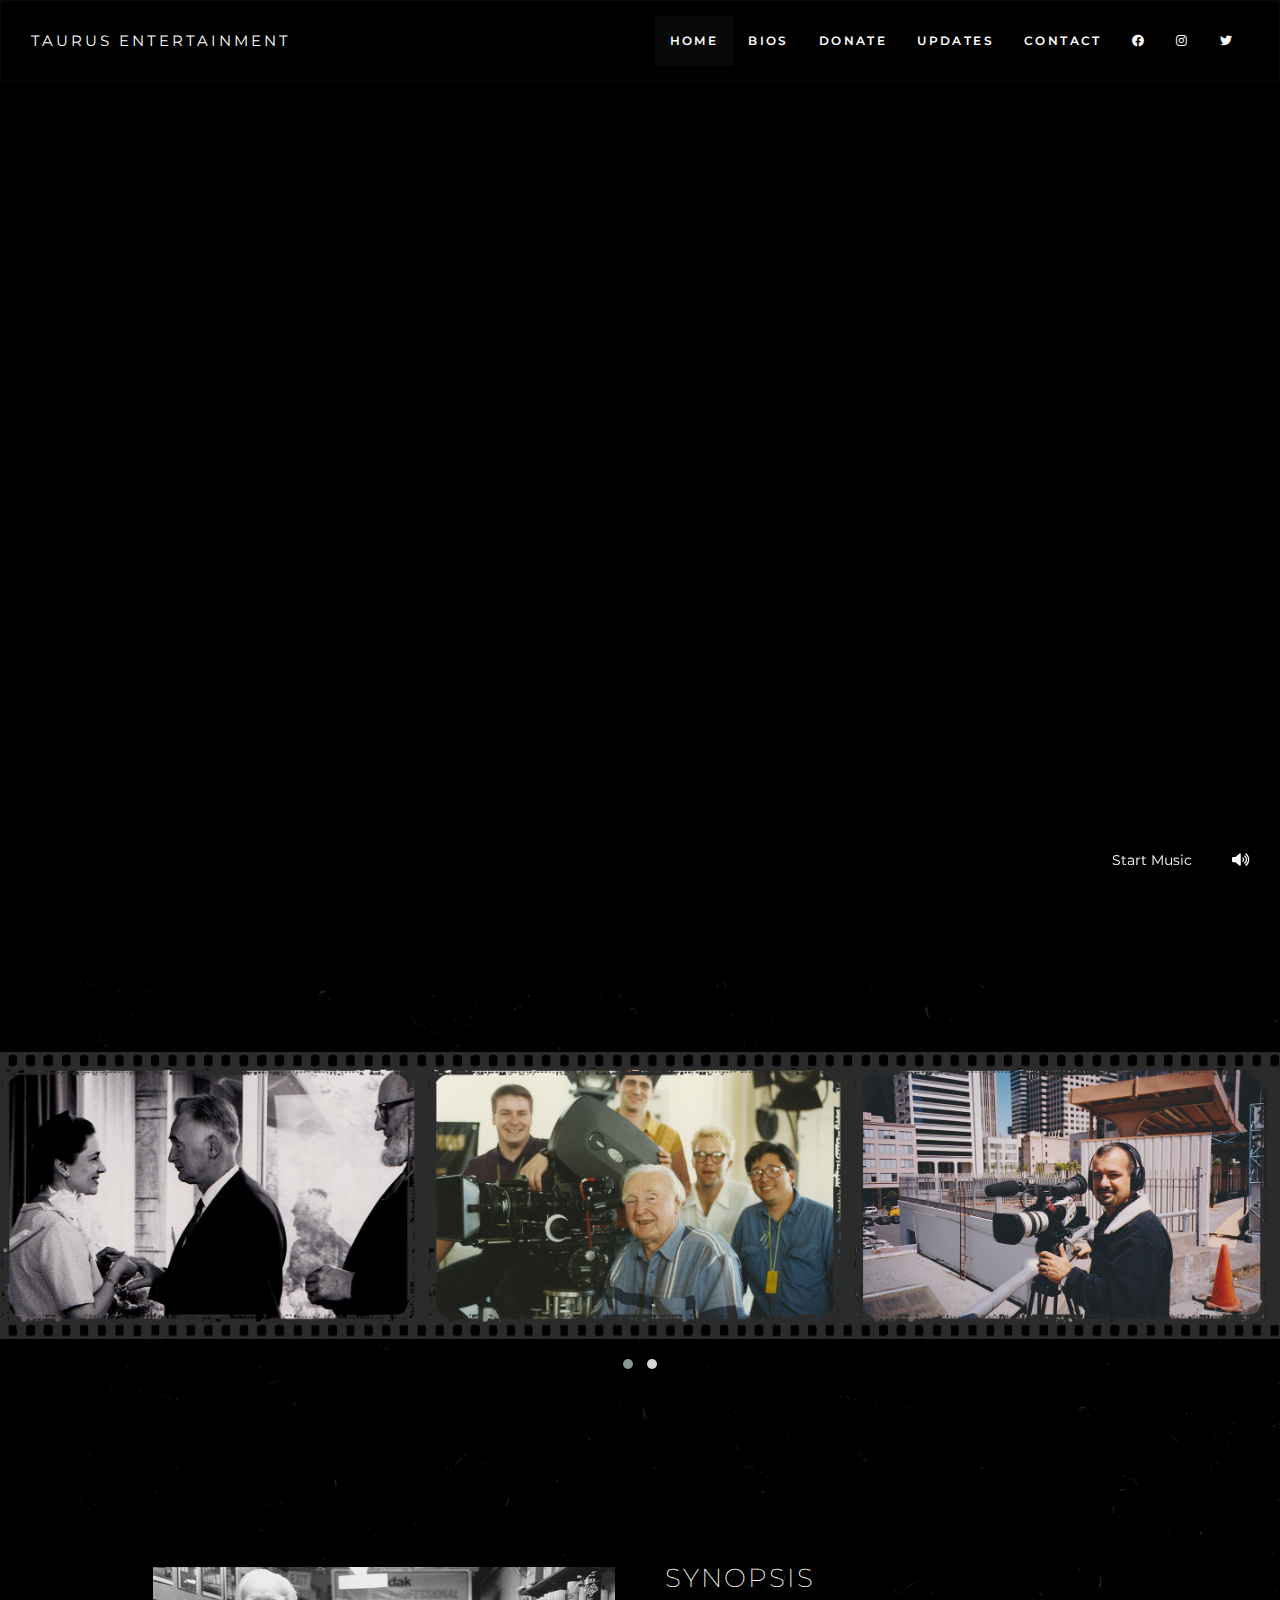
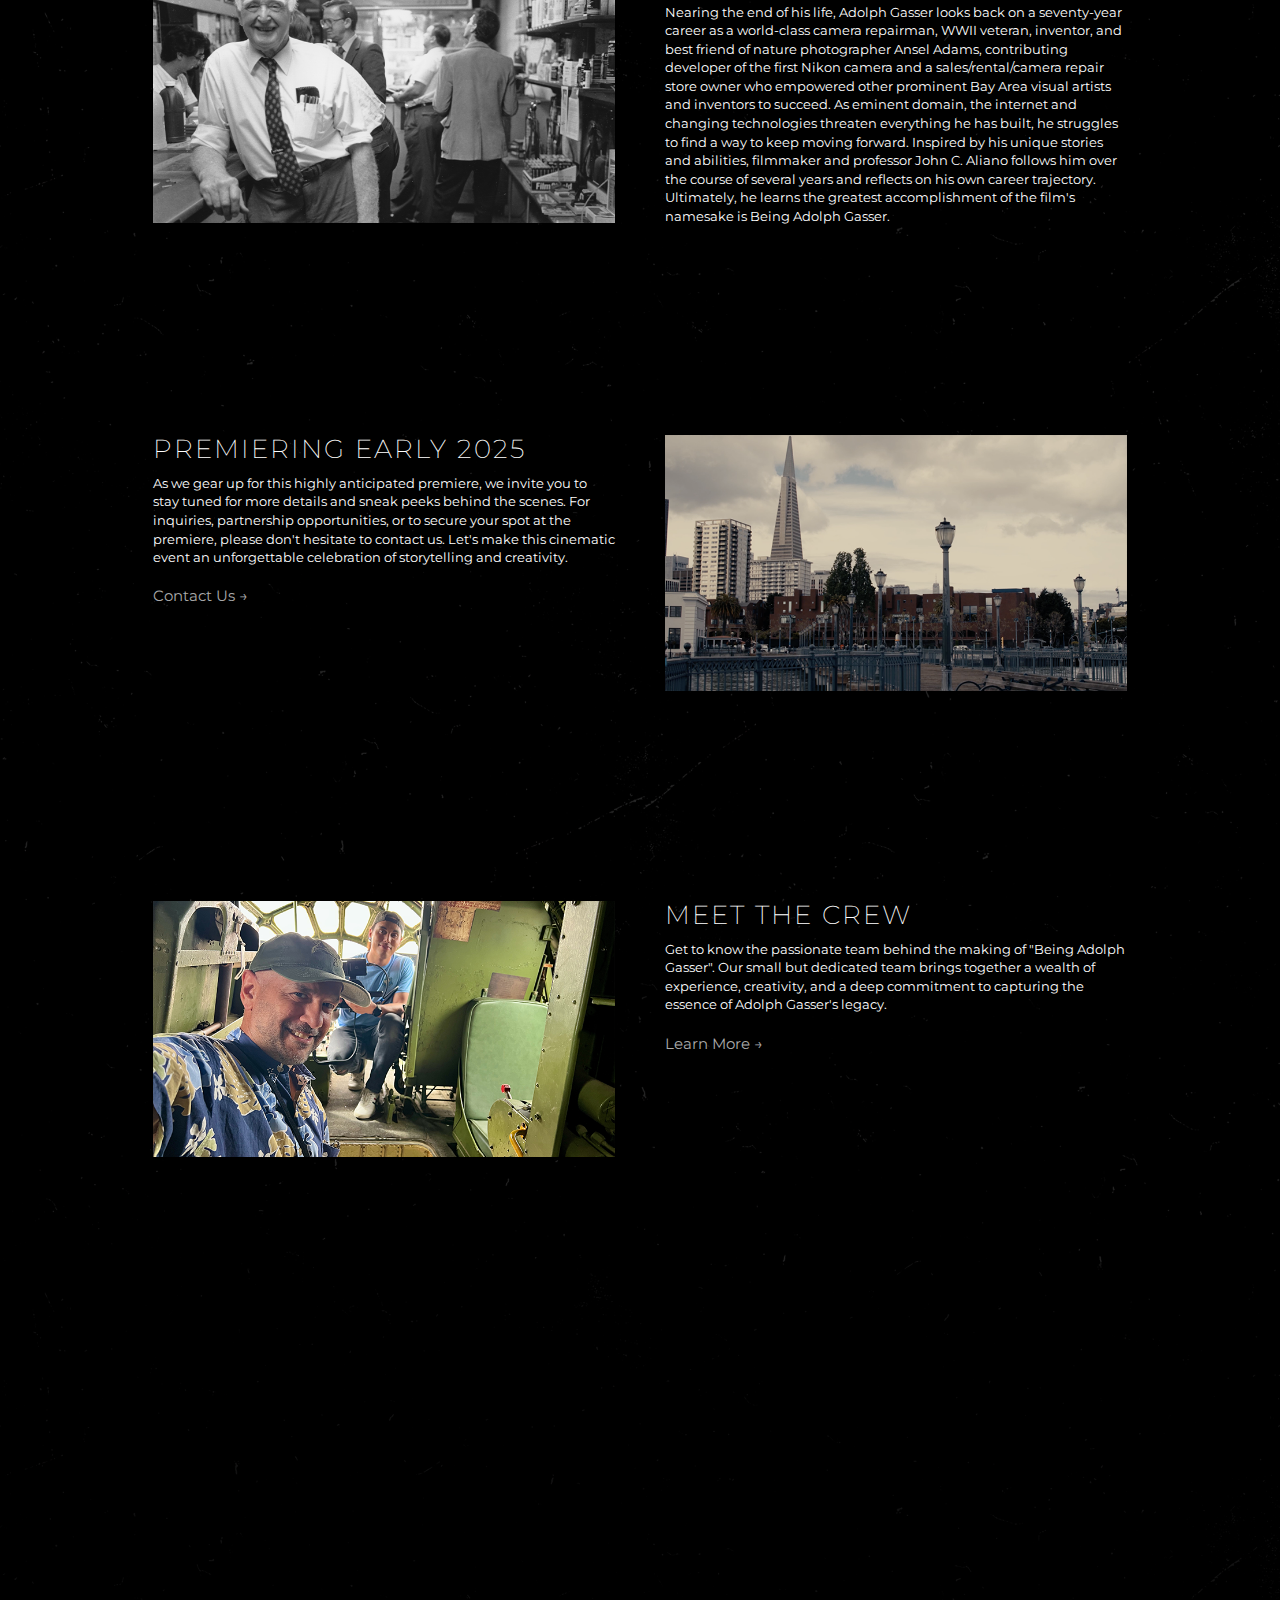
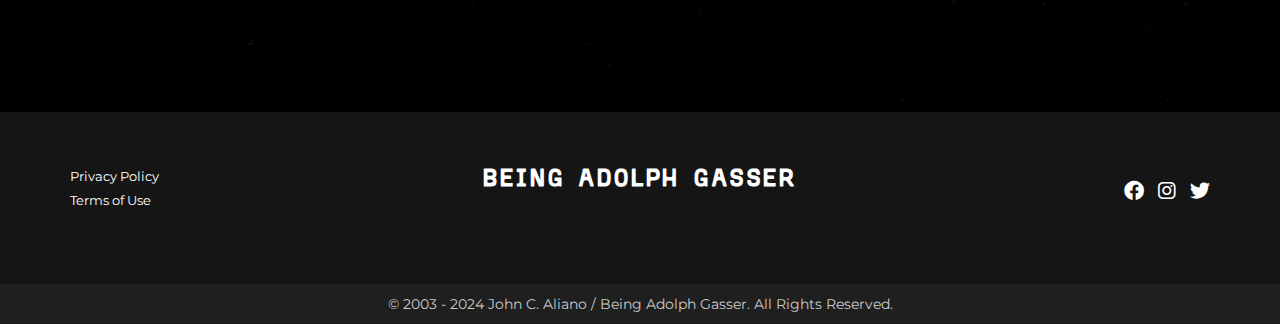
==== commit c7c891b1: "Update index.html" ====
--- a/index.html
+++ b/index.html
@@ -157,6 +157,7 @@
     </ul>
 </li>
     -->
+                    <li><a href="/updates/" class="link">UPDATES</a></li>
 
                     <li><a href="/contact/" class="link">CONTACT</a></li>
                      <li class="socialmedia-icons">   
@@ -169,66 +170,6 @@
         </div>
     </nav>
 
-<script>
-    $(document).ready(function(){
-        $('.dropdown-toggle').dropdown();
-    });
-</script>
-
-
-
-
-    
-<script>
-
- window.onload = function() {
-    var music = document.getElementById("background-music");
-    var unmutedIcon = document.getElementById("unmuted-icon");
-    var mutedIcon = document.getElementById("muted-icon");
-    var startMusicButton = document.getElementById("start-music");
-
-    // Attempt to play music on page load
-    music.play().then(function() {
-        startMusicButton.style.display = 'none'; // Hide the button if music plays successfully
-    }).catch(function(error) {
-        console.log("Autoplay was prevented. User interaction is required.");
-        // Optionally, you can show a message to prompt the user to click the button
-    });
-
-    // Function to start music and hide button
-    window.startMusic = function() {
-        music.play().then(function() {
-            startMusicButton.style.display = 'none'; // Hide the button after starting music
-        }).catch(function(error) {
-            console.log("Error playing music:", error);
-        });
-    };
-
-    // Function to toggle mute/unmute
-    window.toggleMute = function() {
-        if (music.muted) {
-            music.muted = false;
-            unmutedIcon.classList.add("active");
-            mutedIcon.classList.remove("active");
-        } else {
-            music.muted = true;
-            unmutedIcon.classList.remove("active");
-            mutedIcon.classList.add("active");
-        }
-    };
-
-    // Set the initial state
-    unmutedIcon.classList.add("active");
-    mutedIcon.classList.remove("active");
-
-    // Hide the start music button after 60 seconds
-    setTimeout(function() {
-        startMusicButton.style.display = 'none';
-    }, 60000);
-};
-
-
-</script>
 
     
  <!-- MUSIC -->
@@ -396,139 +337,7 @@
        
        </div>
   
-   <!-- TIMELINE NOT LIVE 
-       
-
-   <div class="timeline">
-          <h1 id="unique-title">ADOLPH GASSER TIMELINE</h1><br><br><br>
-       
-        <div class="years">
-            <span class="year selected" data-year="1945"></span>
-            <span class="year" data-year="1965"></span>
-            <span class="year" data-year="1975"></span>
-            <span class="year" data-year="1982"></span>
-            <span class="year" data-year="1988"></span>
-        </div>
-        <div class="mobile-nav">
-            <button class="prev">❮</button>
-            <span class="current-year">1945</span>
-            <button class="next">❯</button>
-        </div>
-        <div class="content-timeline">
-            <div class="slide active" data-year="1965">
-                <img src="https://via.placeholder.com/400x250" alt="1965 Film Image">
-                <div class="text">
-                    <h2>Title</h2>
-                    <p>Lorem ipsum dolor sit amet, consectetur adipiscing elit, sed do eiusmod tempor incididunt ut labore et dolore magna aliqua. In nibh mauris cursus mattis molestie a. Nunc lobortis mattis aliquam faucibus purus. Blandit massa enim nec dui nunc mattis enim ut tellus. </p>
-                </div>
-            </div>
-            <div class="slide" data-year="1975">
-                <img src="https://via.placeholder.com/400x250" alt="1968 Film Image">
-                <div class="text">
-                    <h2>Cast and Crew</h2>
-                    <p>Nunc lobortis mattis aliquam faucibus purus. Blandit massa enim nec dui nunc mattis enim ut tellus. Tellus at urna condimentum mattis pellentesque.</p>
-                </div>
-            </div>
-            <div class="slide" data-year=" 1982">
-                <img src="https://via.placeholder.com/400x250" alt="1970 Film Image">
-                <div class="text">
-                    <h2>Film Festivals</h2>
-                    <p>Mauris pharetra et ultrices neque ornare aenean. Amet justo donec enim diam vulputate. Aenean sed adipiscing diam donec adipiscing tristique risus.</p>
-                </div>
-            </div>
-            <div class="slide" data-year="1988">
-                <img src="https://via.placeholder.com/400x250" alt="1977 Film Image">
-                <div class="text">
-                    <h2>Title</h2>
-                    <p>Lorem ipsum dolor sit amet, consectetuer adipiscing elit. Aenean commodo ligula eget dolor. At augue eget arcu dictum. Ut porttitor leo a diam sollicitudin.</p>
-                </div>
-            </div>
-            <div class="slide" data-year="2003">
-                <img src="https://via.placeholder.com/400x250" alt="1983 Film Image">
-                <div class="text">
-                    <h2>Title</h2>
-                    <p> Libero volutpat sed cras ornare arcu. Sed risus pretium quam vulputate dignissim suspendisse in est. Rhoncus mattis rhoncus urna neque viverra. Cursus eget nunc scelerisque viverra mauris in aliquam sem fringilla. </p>
-                </div>
-            </div>
-        </div>
-    </div>     
-       
-       
-     
-       
-       <script>
-
-        
-        const years = document.querySelectorAll('.year');
-const slides = document.querySelectorAll('.slide');
-const currentYear = document.querySelector('.current-year');
-const prevButton = document.querySelector('.prev');
-const nextButton = document.querySelector('.next');
-
-let currentSlide = 0;
-
-function updateTimeline() {
-    years.forEach((year, index) => {
-        if (index <= currentSlide) {
-            year.classList.add('selected');
-            year.style.color = '#000';
-            year.style.backgroundColor = '#000';
-            year.style.borderColor = '#ccc';
-        } else {
-            year.classList.remove('selected');
-            year.style.color = '#ccc';
-            year.style.backgroundColor = '#000';
-            year.style.borderColor = '#ccc';
-        }
-    });
-
-    years.forEach((year, index) => {
-        if (index <= currentSlide) {
-            year.querySelector('::after').style.backgroundColor = '#000';
-        } else {
-            year.querySelector('::after').style.backgroundColor = '#ccc';
-        }
-    });
-}
-
-function showSlide(index) {
-    slides.forEach((slide, i) => {
-        slide.classList.toggle('active', i === index);
-    });
-    currentYear.textContent = slides[index].getAttribute('data-year');
-    currentSlide = index;
-    updateTimeline();
-}
-
-years.forEach((year, index) => {
-    year.addEventListener('click', () => {
-        showSlide(index);
-    });
-});
-
-prevButton.addEventListener('click', () => {
-    currentSlide = (currentSlide > 0) ? currentSlide - 1 : slides.length - 1;
-    showSlide(currentSlide);
-});
-
-nextButton.addEventListener('click', () => {
-    currentSlide = (currentSlide < slides.length - 1) ? currentSlide + 1 : 0;
-    showSlide(currentSlide);
-});
-
-showSlide(currentSlide);
-
-        
-    </script>
-       
-  
-       
-    
-       
-       
-       
-       
--->             
+        
        
 <!-- Footer -->
        
@@ -595,7 +404,66 @@
   });
 </script>
 
-    
+ <script>
+    $(document).ready(function(){
+        $('.dropdown-toggle').dropdown();
+    });
+</script>
+
+
+
+
+    
+<script>
+
+ window.onload = function() {
+    var music = document.getElementById("background-music");
+    var unmutedIcon = document.getElementById("unmuted-icon");
+    var mutedIcon = document.getElementById("muted-icon");
+    var startMusicButton = document.getElementById("start-music");
+
+    // Attempt to play music on page load
+    music.play().then(function() {
+        startMusicButton.style.display = 'none'; // Hide the button if music plays successfully
+    }).catch(function(error) {
+        console.log("Autoplay was prevented. User interaction is required.");
+        // Optionally, you can show a message to prompt the user to click the button
+    });
+
+    // Function to start music and hide button
+    window.startMusic = function() {
+        music.play().then(function() {
+            startMusicButton.style.display = 'none'; // Hide the button after starting music
+        }).catch(function(error) {
+            console.log("Error playing music:", error);
+        });
+    };
+
+    // Function to toggle mute/unmute
+    window.toggleMute = function() {
+        if (music.muted) {
+            music.muted = false;
+            unmutedIcon.classList.add("active");
+            mutedIcon.classList.remove("active");
+        } else {
+            music.muted = true;
+            unmutedIcon.classList.remove("active");
+            mutedIcon.classList.add("active");
+        }
+    };
+
+    // Set the initial state
+    unmutedIcon.classList.add("active");
+    mutedIcon.classList.remove("active");
+
+    // Hide the start music button after 60 seconds
+    setTimeout(function() {
+        startMusicButton.style.display = 'none';
+    }, 60000);
+};
+
+
+</script>   
     
 </body>
     
--- a/mystyle.css
+++ b/mystyle.css
@@ -1201,6 +1201,35 @@
 }
 
 
+
+.cover-image-updates {
+    background-image: url('update-cover.jpg');
+    height: 100%;
+    width: 100%;
+    background-position: center;
+    background-repeat: no-repeat;
+    background-size: cover;
+    background-attachment: fixed;
+    position: relative;
+    top: 0;
+    left: 0;
+    right: 0;
+    bottom: 0;
+    opacity: 0.5; 
+}
+
+@media (max-width: 768px) {
+    .cover-image-updates {
+        background-image: url('updates-mobile.png');
+     background-size: contain;
+     background-position: top;
+    }
+}
+
+
+
+
+
 .cover-image-festivals {
     background-image: url('festivals-cover.jpg');
     height: 100%;
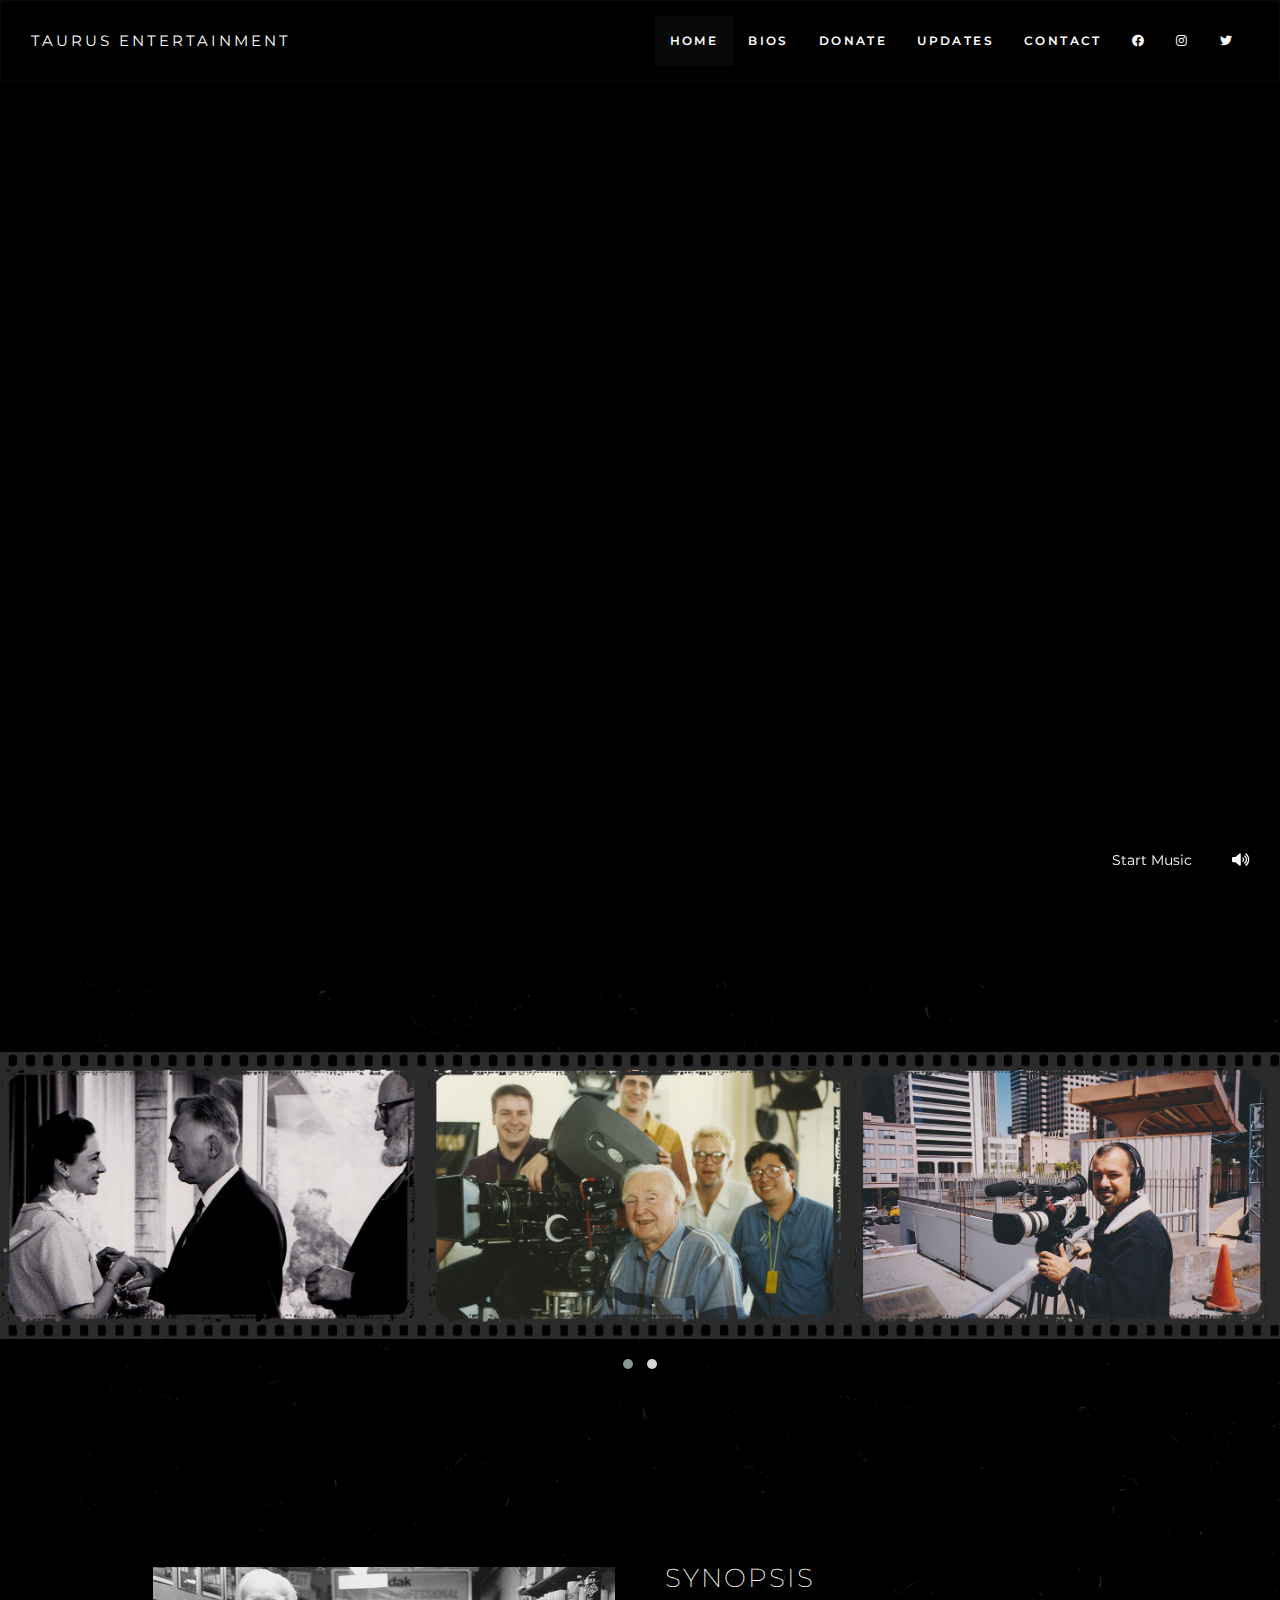
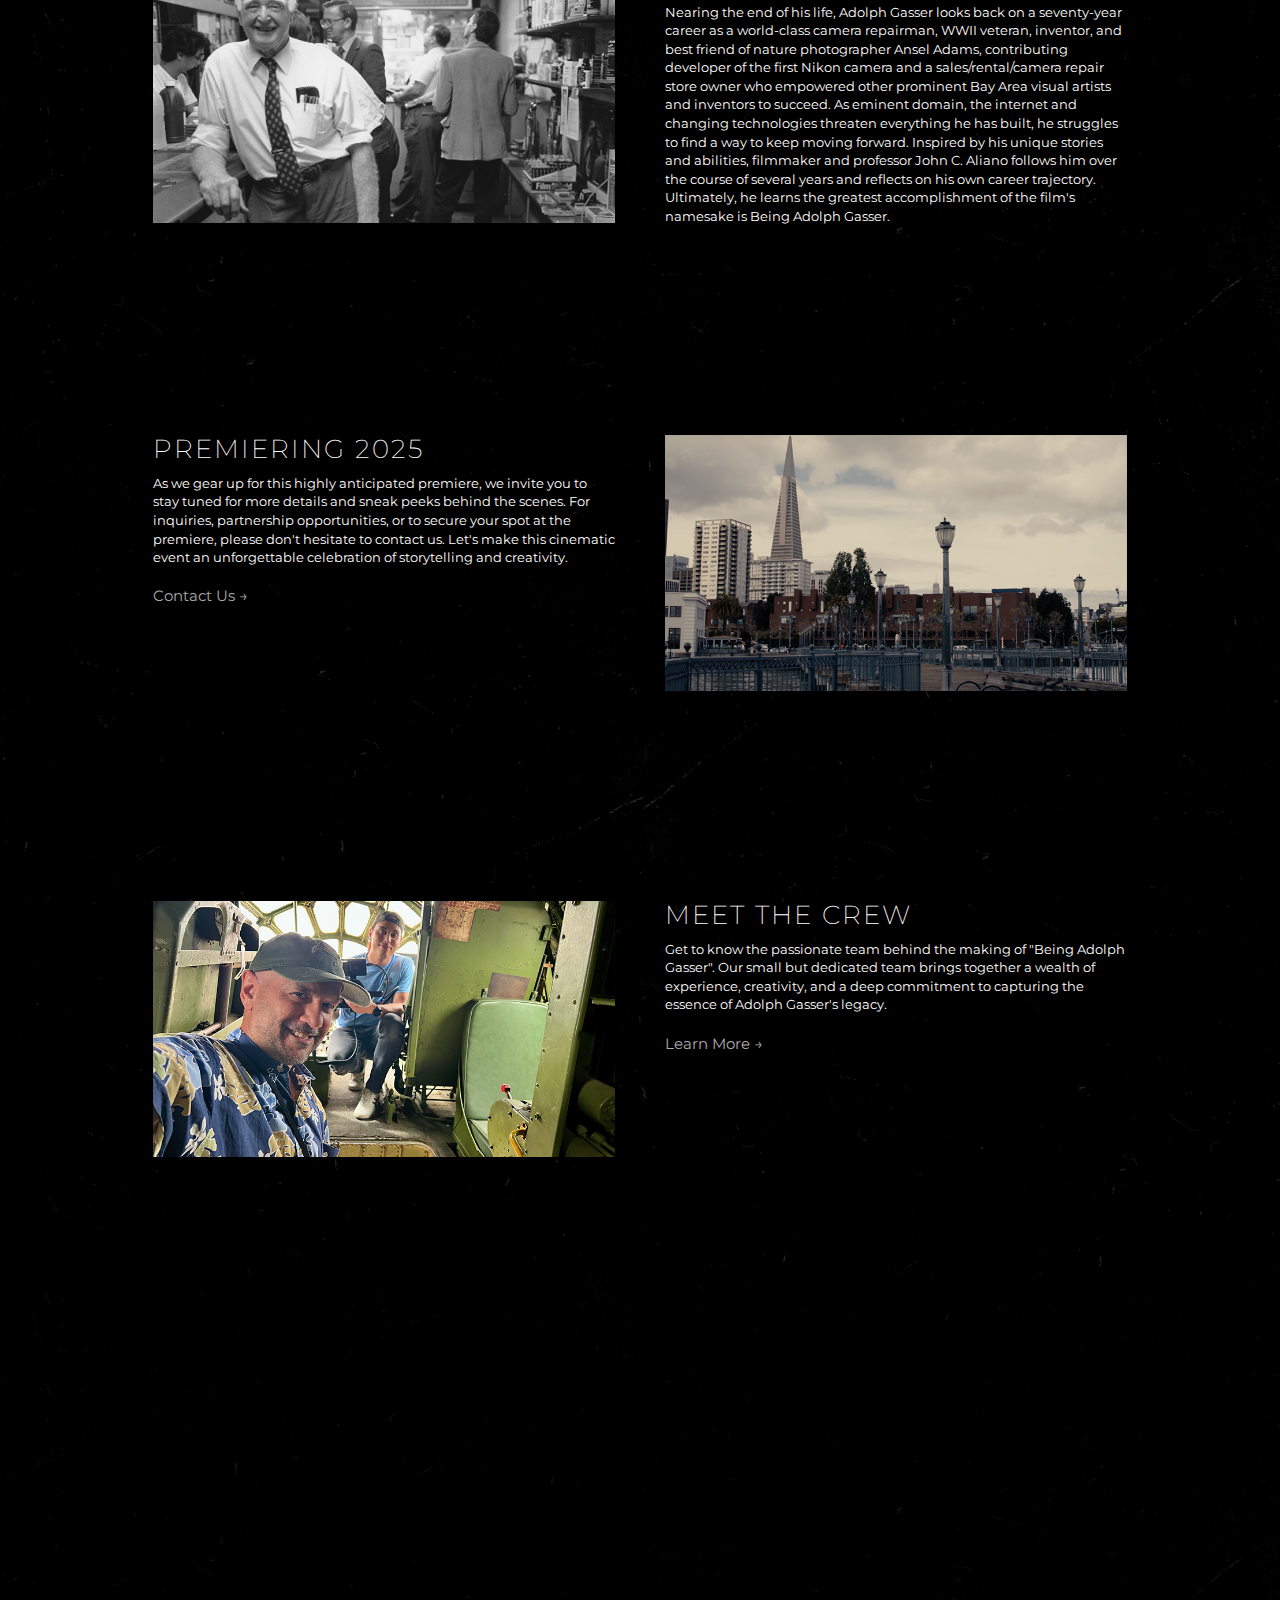
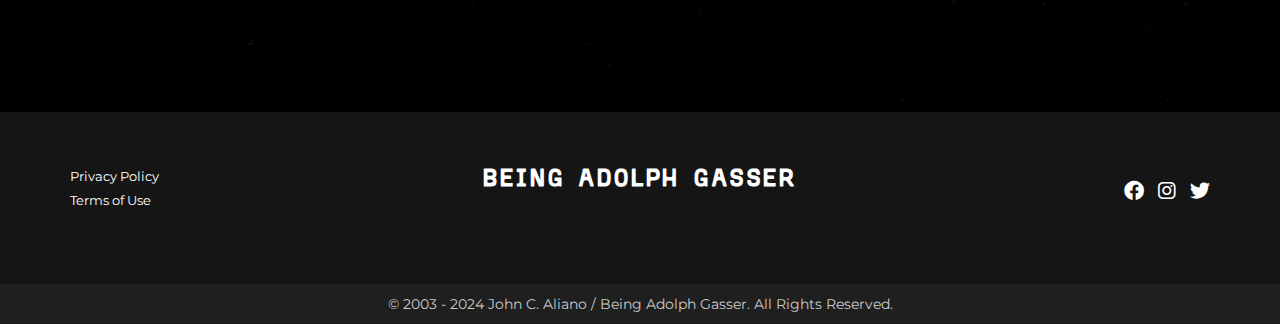
==== commit 85acedaa: "Update index.html" ====
--- a/index.html
+++ b/index.html
@@ -282,7 +282,7 @@
  
     <div class="container-home">
   <div class="text-column">
-  <h1 id="unique-title">Premiering EARLY 2025</h1>
+  <h1 id="unique-title">Premiering 2025</h1>
     <p>
       As we gear up for this highly anticipated premiere, we invite you to stay tuned for more details and sneak peeks behind the scenes. For inquiries, 
         partnership opportunities, or to secure your spot at the premiere, please don't hesitate to contact us. 
--- a/mystyle.css
+++ b/mystyle.css
@@ -1127,7 +1127,7 @@
 
 
 .cover-image-bios {
-    background-image: url('Team-Web.jpg');
+    background-image: url('Bio-Web-Oct.jpg');
     height: 100%;
     width: 100%;
     background-position: center;
@@ -1144,7 +1144,7 @@
 
 @media (max-width: 768px) {
     .cover-image-bios {
-        background-image: url('Mobile-Team.png');
+        background-image: url('Bio-Mobile-Oct.png');
      background-size: contain;
      background-position: top;
     }
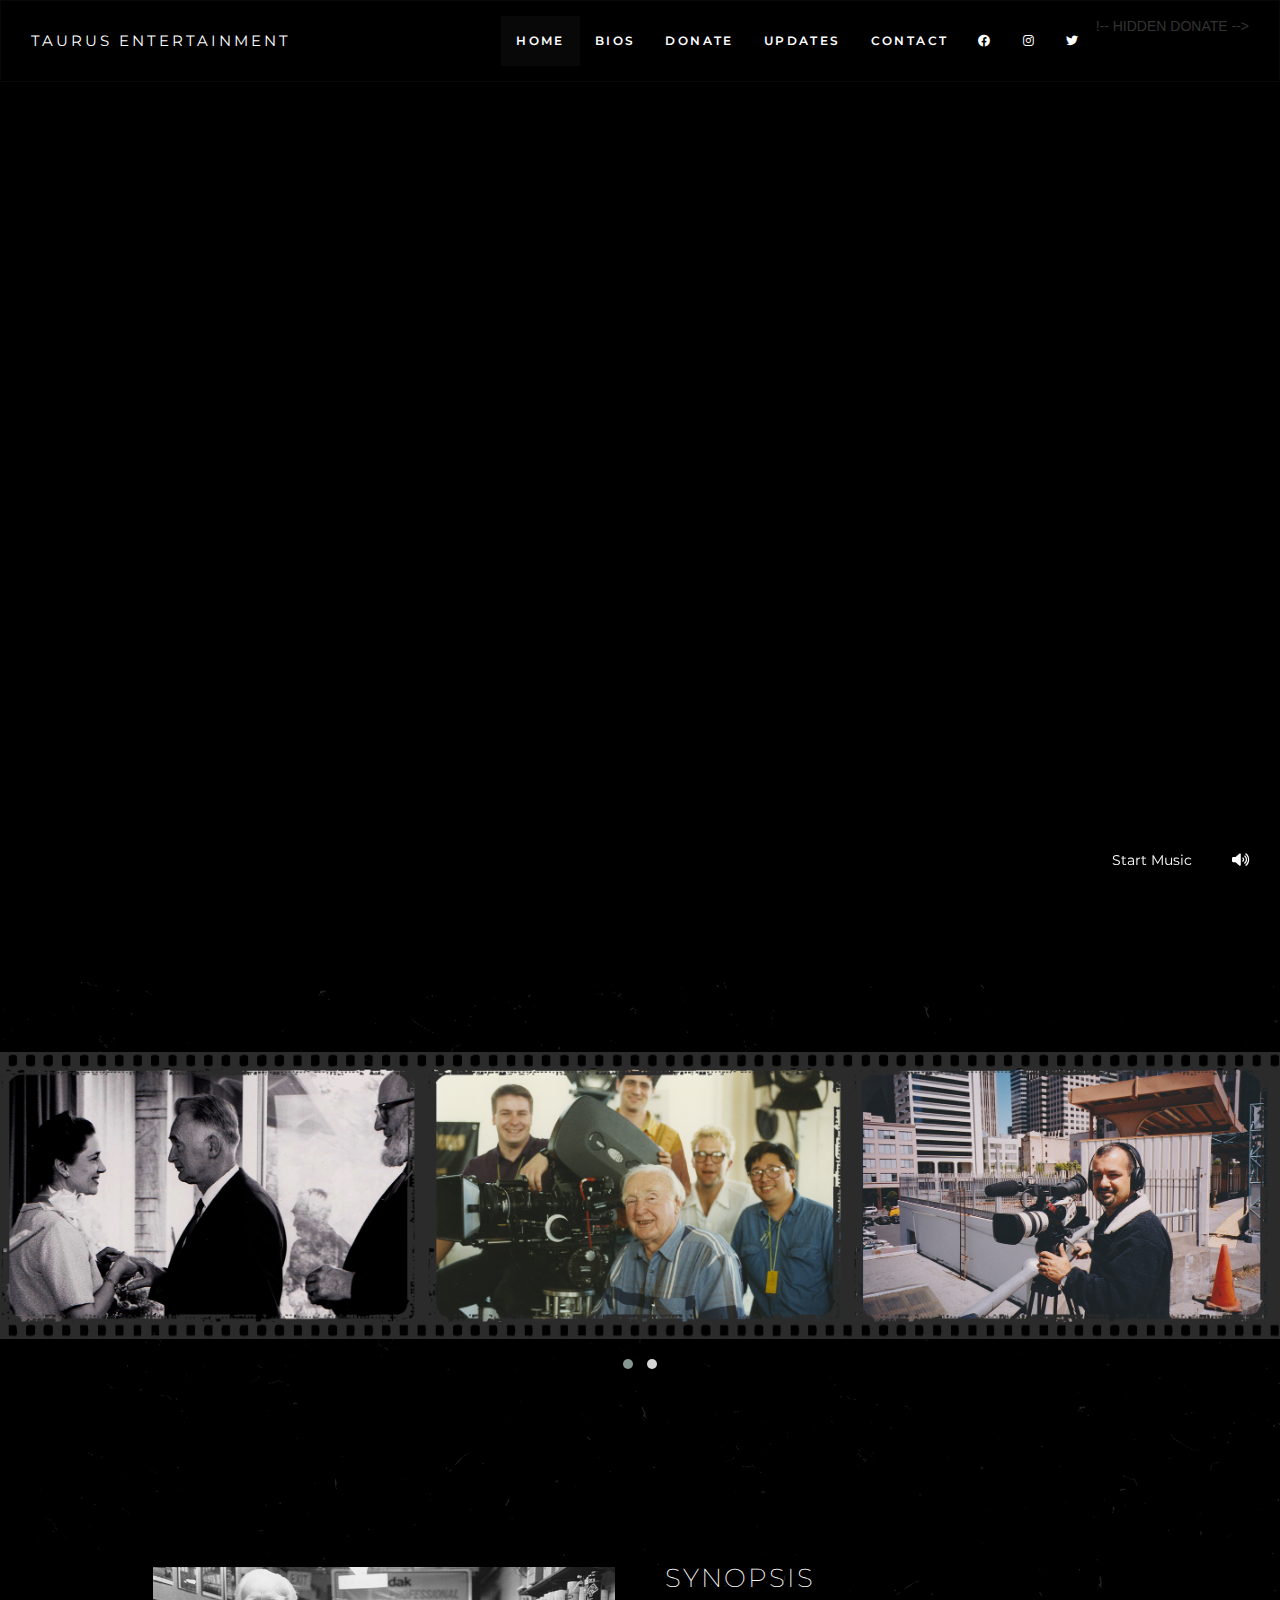
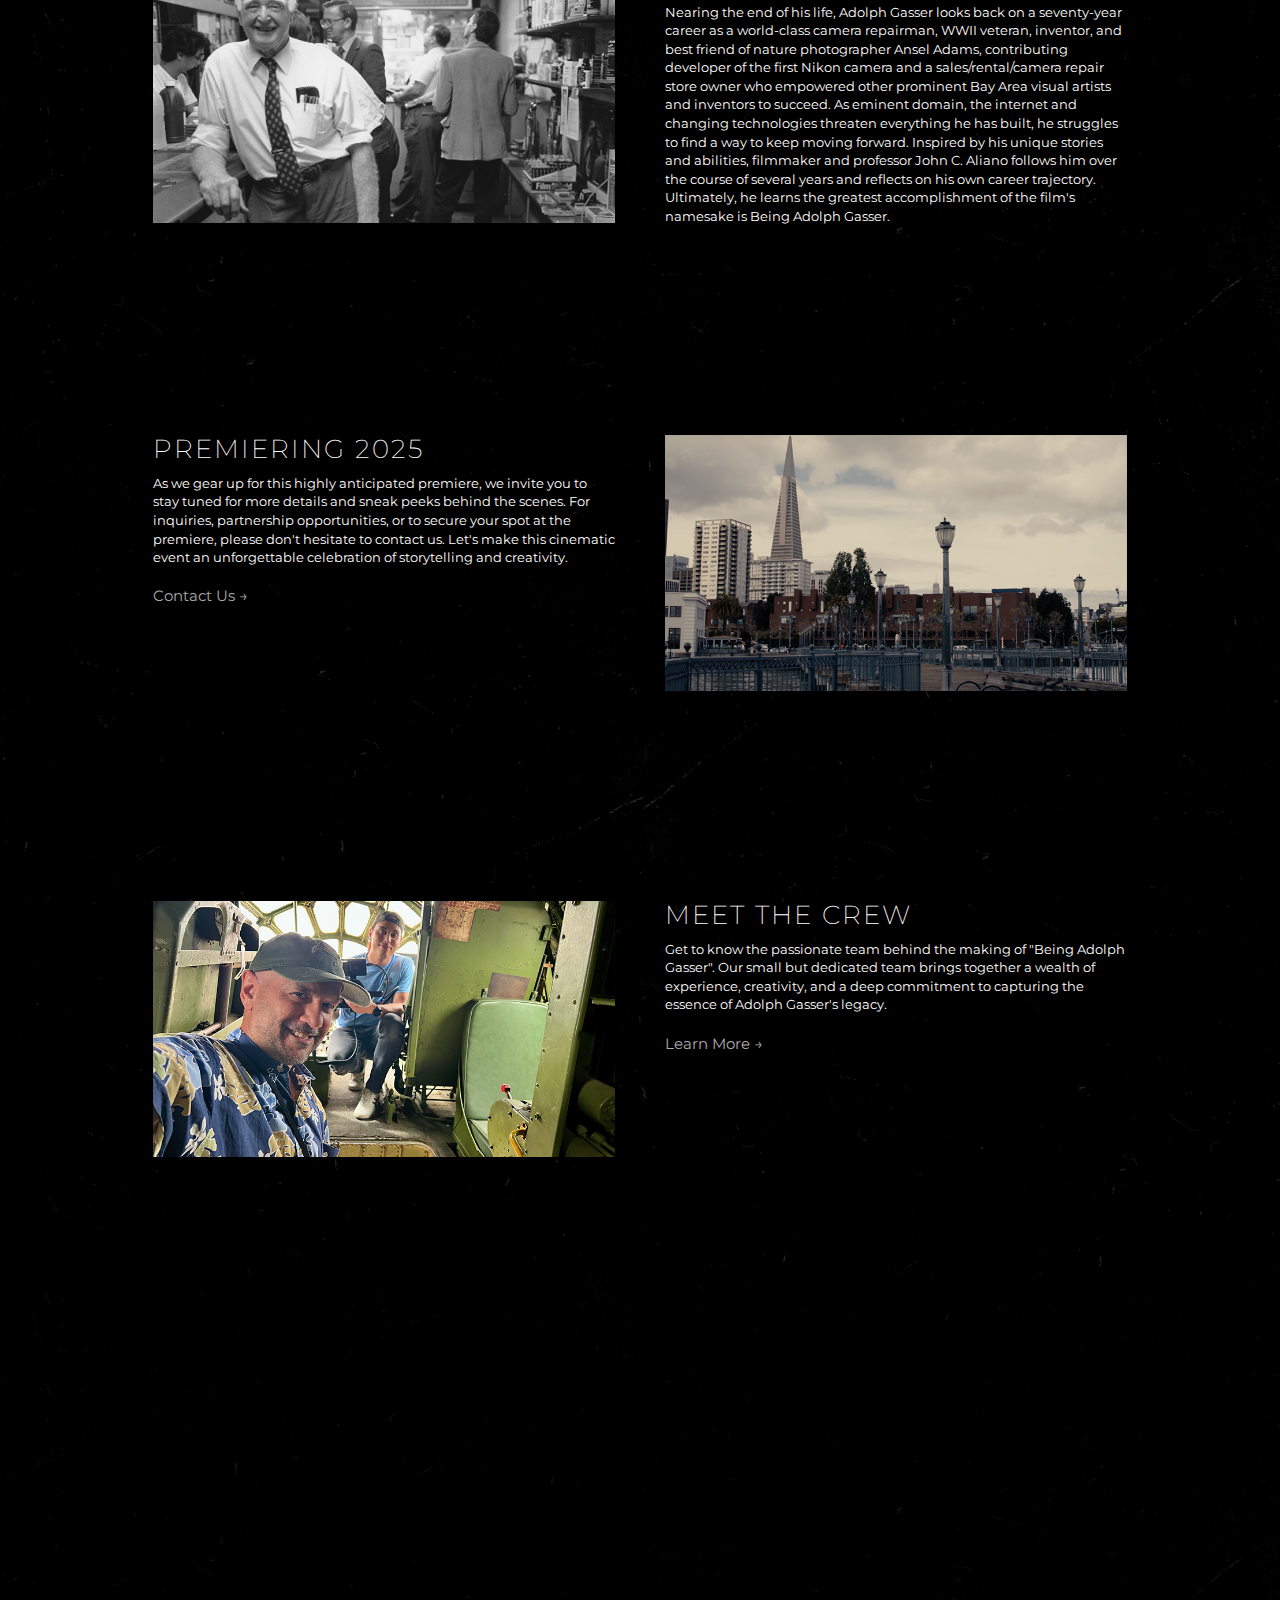
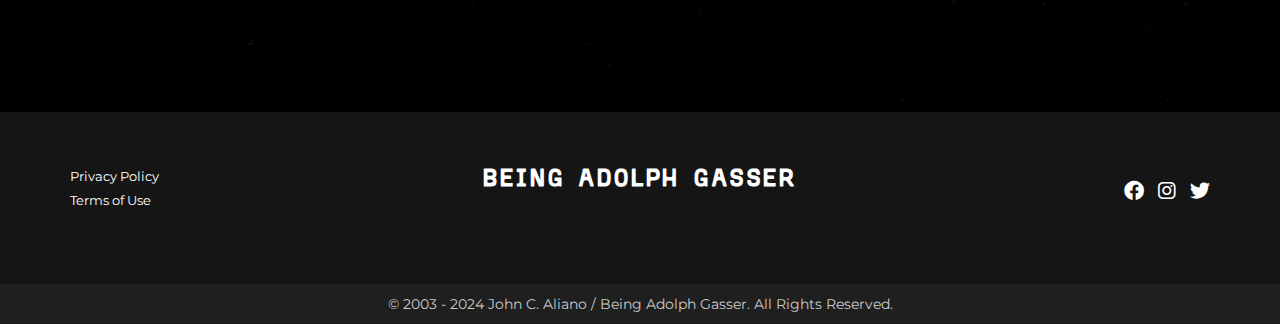
==== commit 05a19311: "Update index.html" ====
--- a/index.html
+++ b/index.html
@@ -144,8 +144,9 @@
                 <ul class="nav navbar-nav navbar-right">
                     <li class="active"><a href="https://www.beingadolphgasser.com/">HOME</a></li>
                     <li><a href="/bios/" class="link">BIOS</a></li>
-                      <li><a href="https://igg.me/at/BeingAdolphGasser/x/37984458#/" class="link">DONATE</a></li>
-
+       !-- HIDDEN DONATE   
+                 <li><a href="https://igg.me/at/BeingAdolphGasser/x/37984458#/" class="link">DONATE</a></li>
+-->
                     <!-- HIDDEN DROPDOWN             
 <li class="dropdown">
     <a class="dropdown-toggle" data-toggle="dropdown" href="#">NEWS <span class="caret"></span></a>
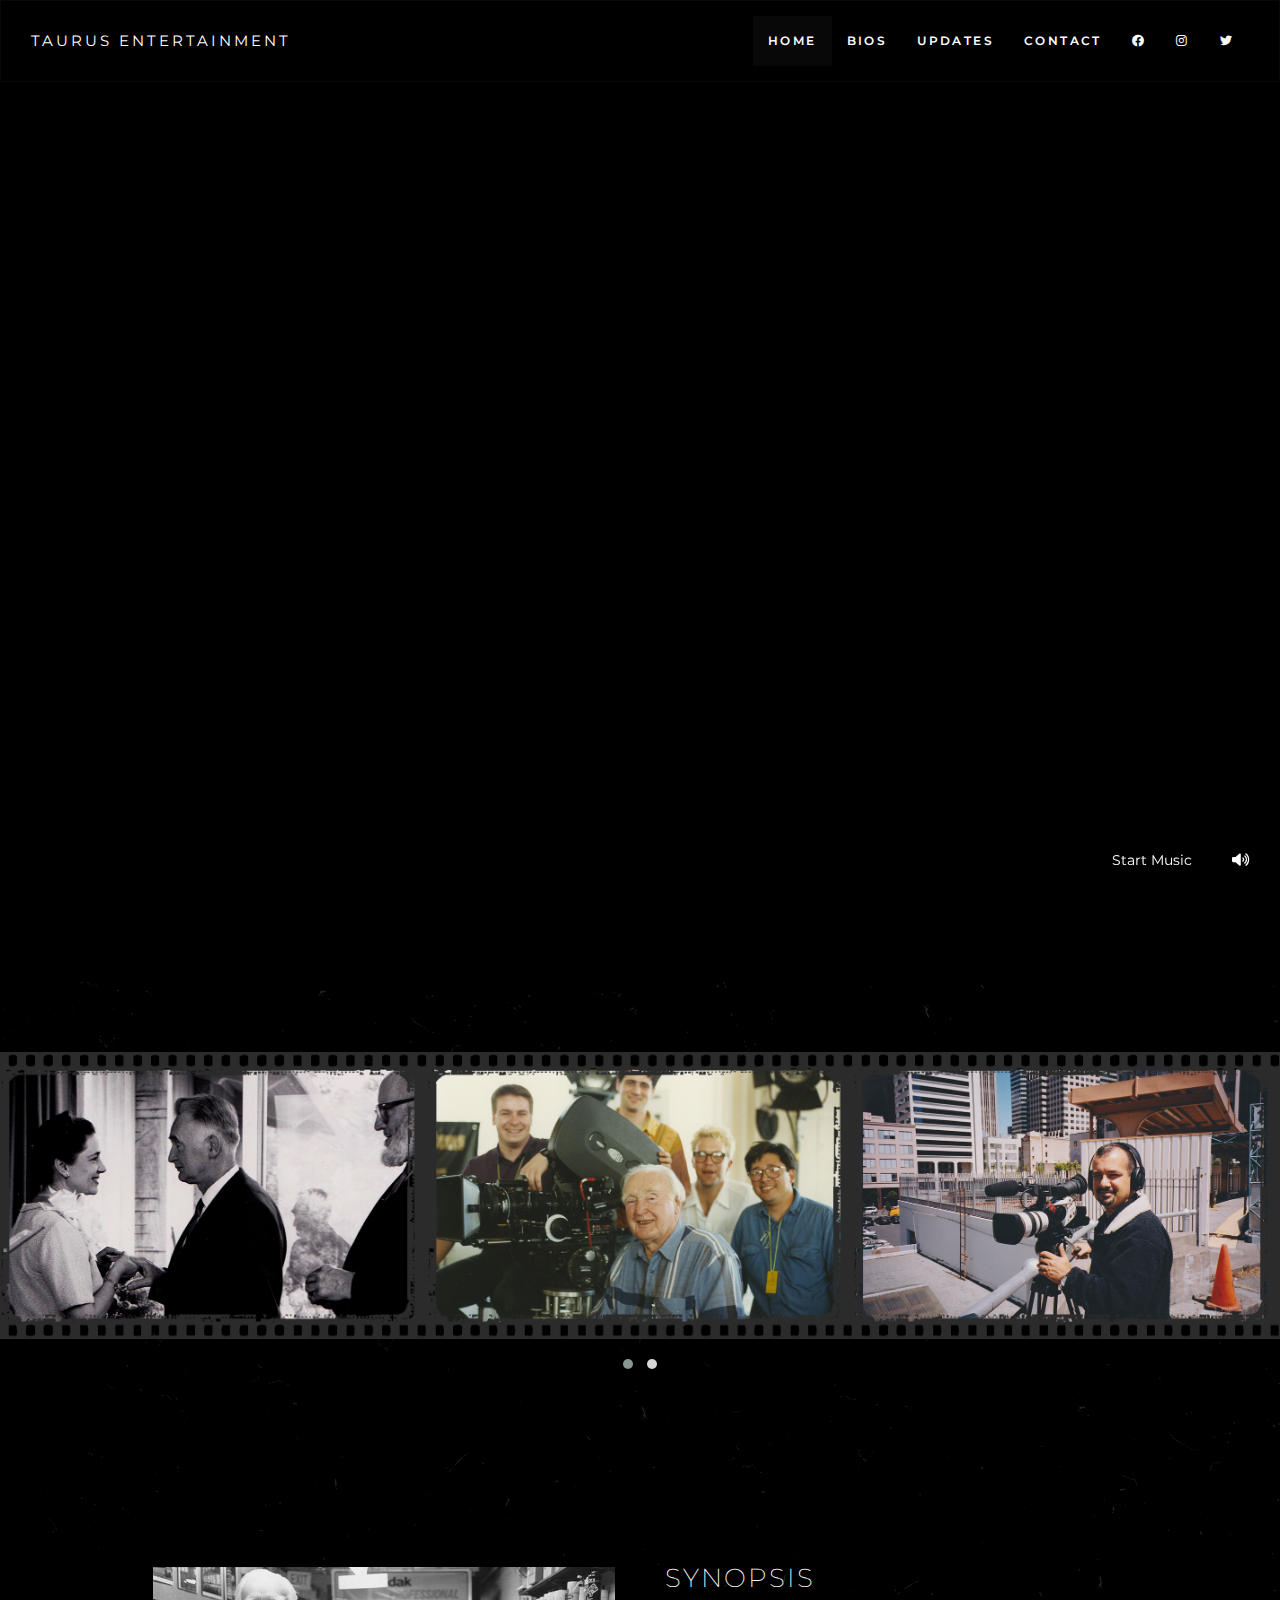
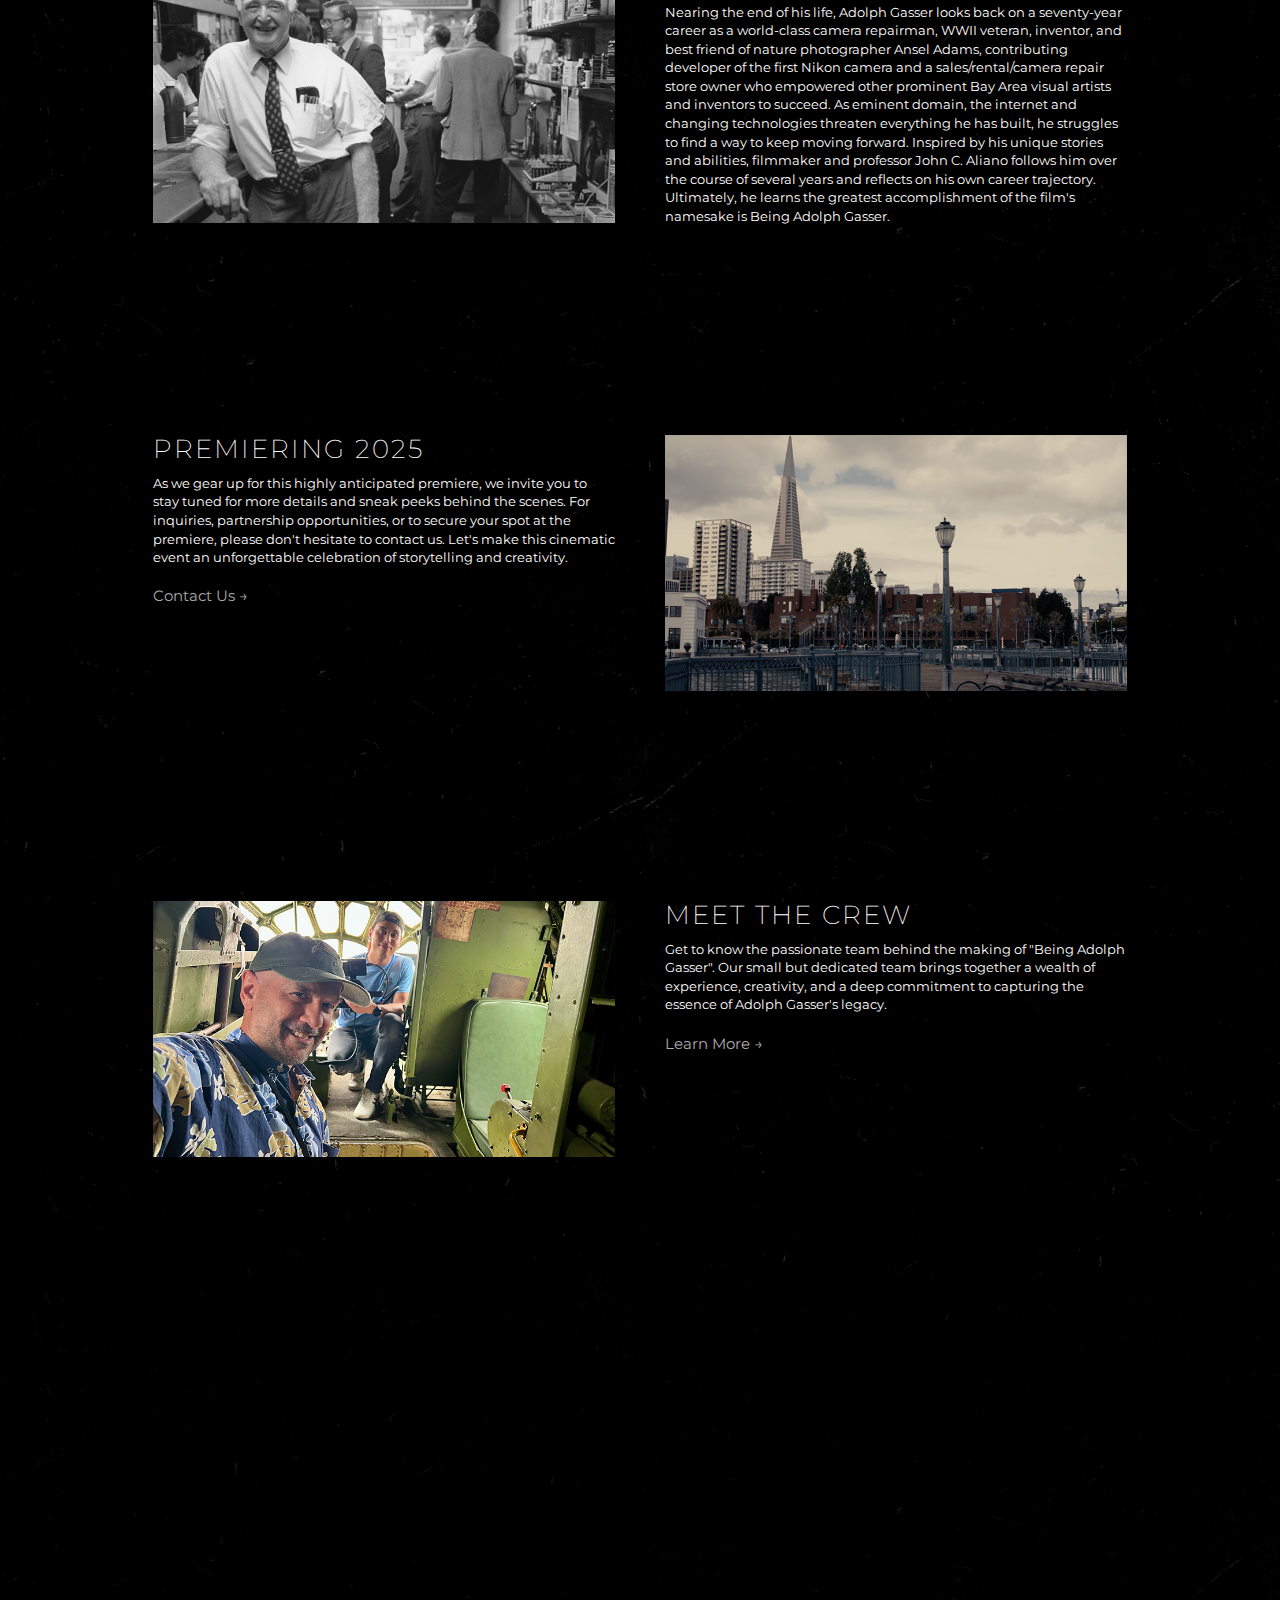
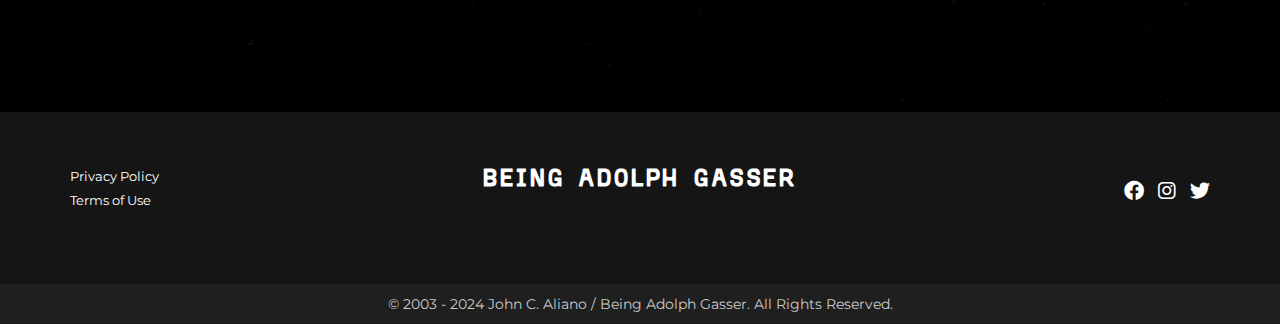
==== commit 2a23fb57: "Update index.html" ====
--- a/index.html
+++ b/index.html
@@ -144,7 +144,7 @@
                 <ul class="nav navbar-nav navbar-right">
                     <li class="active"><a href="https://www.beingadolphgasser.com/">HOME</a></li>
                     <li><a href="/bios/" class="link">BIOS</a></li>
-       !-- HIDDEN DONATE   
+<!-- HIDDEN DONATE   
                  <li><a href="https://igg.me/at/BeingAdolphGasser/x/37984458#/" class="link">DONATE</a></li>
 -->
                     <!-- HIDDEN DROPDOWN             
